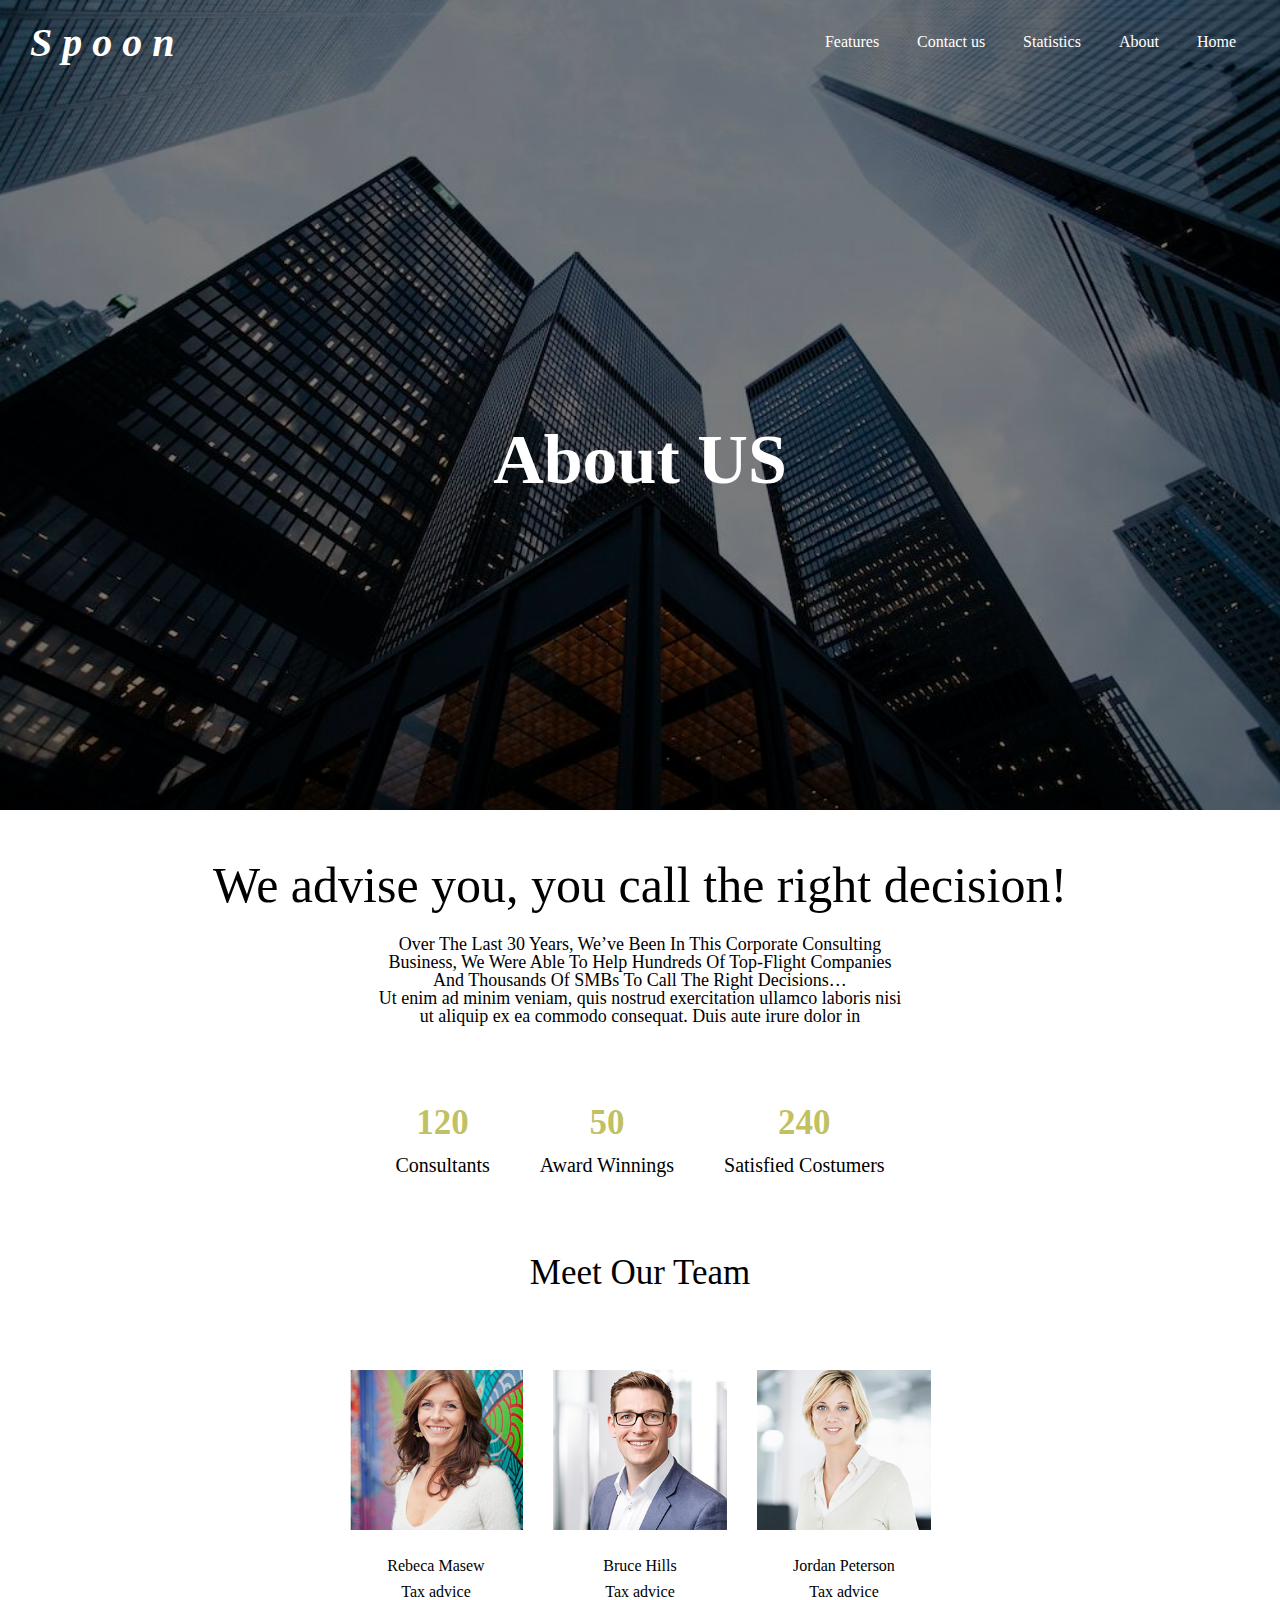
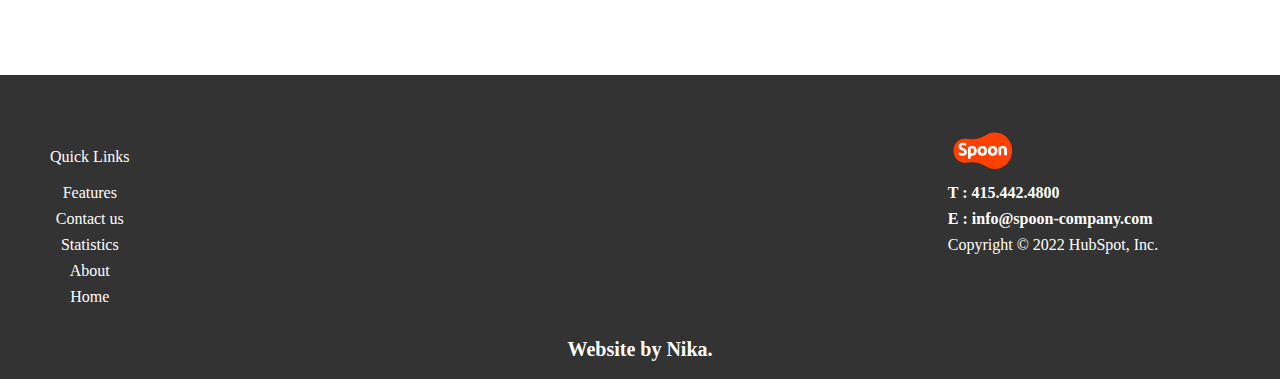
==== about.html @ 159db4d4 "Add files via upload" ====
<!DOCTYPE html>
<html lang="en">
<head>
    <meta charset="UTF-8">
    <meta http-equiv="X-UA-Compatible" content="IE=edge">
    <meta name="viewport" content="width=device-width, initial-scale=1.0">
    <link rel="stylesheet" href="./css/reset.css">
    <link rel="stylesheet" href="https://cdnjs.cloudflare.com/ajax/libs/font-awesome/6.2.1/css/all.min.css" integrity="sha512-MV7K8+y+gLIBoVD59lQIYicR65iaqukzvf/nwasF0nqhPay5w/9lJmVM2hMDcnK1OnMGCdVK+iQrJ7lzPJQd1w==" crossorigin="anonymous" referrerpolicy="no-referrer" />
    <link rel="stylesheet" href="./css/style.css">
    <link rel="stylesheet" href="./css/responsive.css">
    <title>Document</title>
</head>
<body>
    <section class="section1 " >
        <div class="overlay"></div>
        <nav class="navigation">
            <div class="logo">
                <H1>Spoon</H1>
            </div>
            <div>
                <ul id="nav" class="nav-links">
                    <li class="bb" >  <a href="index.html#feature">Features</a></li>
                    <li  class="bb" > <a href="./contactus.html">Contact us</a></li>
                    <li  class="bb" ><a href="index.html#stats">Statistics</a></li>
                    <li  class="bb" ><a href="./about.html">About</a></li>
                    <li  class="bb" ><a href="./index.html">Home</a></li>
                   
                </ul>
            </div>
            <i id="menu" class=" hamburger  fa-solid fa-bars"></i>
        </nav>
        <div class="main-text">
                <h1>About US</h1>
                
         </div>
    </section>
    <section class="about-mainText" >
        <div class="about-text-top">
            <h1>We advise you, you call the right decision!</h1>
            <p>
                Over The Last 30 Years, We’ve Been In This Corporate Consulting Business, We Were Able To Help Hundreds Of Top-Flight Companies And Thousands Of SMBs To Call The Right Decisions…
                 <br>
Ut enim ad minim veniam, quis nostrud exercitation ullamco laboris nisi ut aliquip ex ea commodo consequat. Duis aute irure dolor in
            </p>
        </div>
        <div class="about-text-bottom">
            <div>
                <h1>120</h1>
                <h3>Consultants</h3>
            </div>
            <div>
                <h1>50</h1>
                <h3>Award Winnings</h3>
            </div>
            <div>
                <h1>240</h1>
                <h3>Satisfied Costumers</h3>
            </div>
        </div>
        <div class="">
            <h1 style="font-size:35px ;">Meet Our Team</h1>
        </div>
        <div class="testimonials">
       
         
            <div class="testimonial">
                <div class="img-t">
                    <img src="./images/6.jpg" alt="">
                </div>
                <div class="testimonial-text">
                    <h3>Rebeca Masew</h3>
                    <span>Tax advice</span>
                </div>
                <div class="social">
                    <i class="fa-brands fa-instagram"></i>
                    <i class="fa-brands fa-twitter"></i>
                    <i class="fa-brands fa-facebook"></i>
                    <i class="fa-brands fa-discord"></i>
                    <i class="fa-brands fa-github"></i>
                </div>
            </div>
            <div class="testimonial">
                <div class="img-t">
                    <img src="./images/7.jpg" alt="">
                </div>
                <div class="testimonial-text">
                    <h3>Bruce Hills</h3>
                    <span>Tax advice</span>
                </div>
                <div class="social">
                    <i class="fa-brands fa-instagram"></i>
                    <i class="fa-brands fa-twitter"></i>
                    <i class="fa-brands fa-facebook"></i>
                    <i class="fa-brands fa-discord"></i>
                    <i class="fa-brands fa-github"></i>
                </div>
            </div>
            <div class="testimonial">
                <div class="img-t">
                    <img src="./images/8.jpg" alt="">
                </div>
                <div class="testimonial-text">
                    <h3>Jordan Peterson</h3>
                    <span>Tax advice</span>
                </div>
                <div class="social">
                    <i class="fa-brands fa-instagram"></i>
                    <i class="fa-brands fa-twitter"></i>
                    <i class="fa-brands fa-facebook"></i>
                    <i class="fa-brands fa-discord"></i>
                    <i class="fa-brands fa-github"></i>
                </div>
            </div>
        </div>
    </section>
    <footer>
        <div class="footer-quick-links">
            <h3>Quick Links</h3>
         
                <ul  class="footer-links">
                    <li >  <a href="index.html#feature">Features</a></li>
                    <li  > <a href="./contactus.html">Contact us</a></li>
                    <li  ><a href="index.html#stats">Statistics</a></li>
                    <li  ><a href="./about.html">About</a></li>
                    <li  ><a href="./index.html">Home</a></li>
                   
                </ul>
           
        </div>
         <div class="footer-conteiner">
                    <div class="line-left"></div>
                       
                        <div class="social-links-footer">
                            <i class="fa-brands fa-facebook-f cursor  fb-ho"></i>
                            <i class="fa-brands fa-instagram cursor inst-ho"></i>
                            <i class="fa-brands fa-youtube cursor you-ho"></i>
                            <i class="fa-brands fa-twitter cursor twi-ho"></i>
                            <i class="fa-solid fa-at cursor mail-ho"></i>
                        </div>
                    <div class="line-right"></div>
                    
                    <div class="footer-bottom">
                        
                        <img src="images/Spoon_Logo.png" class="spoon-logo" alt="img">
                        <a href="tel:+415.442.4800"><span class="tel">T : 415.442.4800</span></a>
                        <a href="mailto:info@spoon-company.com"> <span class="tel">E : info@spoon-company.com</span></a>
                        <p>Copyright © 2022 HubSpot, Inc.</p>
                        <div class="line-bott"></div>
                        
                    
                    
                    </div>
        
        </div>
           
        <p class="foot-p-bott">Website by Nika.</p>
        </footer>
        
        <script src="index.js"></script>
    
</body>





</html>
---- css/style.css ----
/*
* Prefixed by https://autoprefixer.github.io
* PostCSS: v8.4.14,
* Autoprefixer: v10.4.7
* Browsers: last 4 version
*/

body {
    scroll-behavior: smooth;
}

.hamburger {
    display: none;
}
img{
    width: 100%;
    height: 100%;}


.section1 {
    width: 100%;
    height: 90vh;
    display: -webkit-box;
    display: -ms-flexbox;
    display: flex;
    -webkit-box-orient: vertical;
    -webkit-box-direction: normal;
        -ms-flex-direction: column;
            flex-direction: column;
    -webkit-box-align: center;
        -ms-flex-align: center;
            align-items: center;
    padding: 20px 30px;
    gap: 40vh;
    background: url('../images/photo-1486406146926-c627a92ad1ab.jpeg');
    background-position: fixed;
    background-size: cover;
    background-repeat: no-repeat;
    position: relative;



}

.section1-about {
    width: 100%;
    height: 100vh;
    display: -webkit-box;
    display: -ms-flexbox;
    display: flex;
    -webkit-box-orient: vertical;
    -webkit-box-direction: normal;
        -ms-flex-direction: column;
            flex-direction: column;
    -webkit-box-align: center;
        -ms-flex-align: center;
            align-items: center;
    padding: 20px 30px;
    gap: 40vh;
    background: url('..//images/aboutBg.jpg');
    background-position: fixed;
    background-size: cover;
    background-repeat: no-repeat;
    position: relative;



}

.overlay {
    position: absolute;
    top: 0;
    left: 0;
    width: 100%;
    height: 100%;
    background-color: rgba(0, 0, 0, 0.507);
    z-index: 0;
}

.navigation {
    display: -webkit-box;
    display: -ms-flexbox;
    display: flex;
    -webkit-box-pack: justify;
        -ms-flex-pack: justify;
            justify-content: space-between;
    width: 100%;
    -webkit-box-align: center;
        -ms-flex-align: center;
            align-items: center;
    color: white;
    z-index: 3;
}

.nav-links {
    display: -webkit-box;
    display: -ms-flexbox;
    display: flex;
    -webkit-box-pack: center;
        -ms-flex-pack: center;
            justify-content: center;
    gap: 10px;
    -webkit-box-align: center;
        -ms-flex-align: center;
            align-items: center;
}

.bb {
    padding: 14px 14px;
    -webkit-transition: 250ms ease-in-out;
    -o-transition: 250ms ease-in-out;
    transition: 250ms ease-in-out;
    position: relative;
    border-bottom: 1px solid transparent;


}

.bb:hover {
    border-bottom: 1px solid white;
}


.bbx {
    padding: 10px 20px;
    border-radius: 5px;

    border: 1px solid white;
}

.cursor {
    cursor: pointer;
}

.bbx:hover {
    background-color: rgba(0, 0, 0, 0.507);
}

.bbx-GET:hover {
    background-color: rgb(10, 2, 2);
}

.nav-links li a {
    color: white;
}

.main-text {
    width: 100%;
    display: -webkit-box;
    display: -ms-flexbox;
    display: flex;
    -webkit-box-orient: vertical;
    -webkit-box-direction: normal;
        -ms-flex-direction: column;
            flex-direction: column;
    -webkit-box-align: center;
        -ms-flex-align: center;
            align-items: center;
    gap: 15px;
    color: white;
    z-index: 2;
}

.main-text h1 {
    font-size: 70px;
    font-weight: 800;

}

.logo h1 {
    font-size: 40px;
    font-weight: 700;
    letter-spacing: 10px;
    font-style: italic;
}

.main-text div {
    margin-top: 30px;
    border: 1px solid white;
    padding: 15px 30px;
}

.coffe-size {
    font-size: 50px;
}


/* section2 */


.section2 {
    width: 100%;

    display: -webkit-box;

    display: -ms-flexbox;

    display: flex;
    -webkit-box-orient: vertical;
    -webkit-box-direction: normal;
        -ms-flex-direction: column;
            flex-direction: column;
    -webkit-box-align: center;
        -ms-flex-align: center;
            align-items: center;
    padding: 50px 0;

}

.section2-top {
    display: -webkit-box;
    display: -ms-flexbox;
    display: flex;
    width: 100%;
    -webkit-box-pack: justify;
        -ms-flex-pack: justify;
            justify-content: space-between;
    padding: 50px 150px;

}


.section2-top-text {
    width: 400px;
    line-height: 25px;
    font-size: 22px;
    font-style: italic;
}


.indistry {
    font-size: 38px;
    font-weight: bold;
    color: rgb(50, 46, 94);
}

.span-barier {
    position: absolute;
    bottom: 0;
    left: 0;
    width: 30%;
    background-color: rgb(187, 230, 89);
    height: 5px;

}

.section2-div-industry {

    height: 75px;
    position: relative;
}


.section2-bottom {
    display: -webkit-box;
    display: -ms-flexbox;
    display: flex;
    -ms-flex-wrap: wrap;
        flex-wrap: wrap;
    -webkit-box-pack: center;
        -ms-flex-pack: center;
            justify-content: center;
    max-width: 1200px;
    width: 100%;
    gap: 50px;
    height: 100%;

}

.section2-bottom div {
    width: 30%;
    border: 1px solid rgb(255, 255, 255);
    text-align: center;
    padding: 10px 5px;
    border-radius: 5px;
    cursor: pointer;
    -webkit-transition: 550ms ease-in-out;
    -o-transition: 550ms ease-in-out;
    transition: 550ms ease-in-out;
    -webkit-box-shadow: 11px 11px 12.5px 5.5px rgba(0, 0, 0, 0.493);
            box-shadow: 11px 11px 12.5px 5.5px rgba(0, 0, 0, 0.493);
}

.section2-bottom div:hover {
    -webkit-box-shadow: 22px 22px 25px 11px rgba(0, 0, 0, 0.493);
            box-shadow: 22px 22px 25px 11px rgba(0, 0, 0, 0.493);
    scale: 120%;
    background-color: #333;
    color: white
}

.section2-bottom h1 {
    margin-bottom: 10px;
    font-weight: 500;
    font-size: 20px;
}


.section2-bottom p {
    line-height: 20px;
    /* width: 70%; */
    margin: 0 auto;

    padding: 15px;
}


/* section3 */

.section3-pictures {
    width: 75px;
    height: 100px;
}

.section3-pictures img {
    max-width: 100%;
    border-radius: 50%;
}

.section3-alldiv {
    display: -webkit-box;
    display: -ms-flexbox;
    display: flex;
    gap: 30px;
    -ms-flex-wrap: wrap;
        flex-wrap: wrap;
    -webkit-box-pack: center;
        -ms-flex-pack: center;
            justify-content: center;
}

.section3-header {
    padding: 15px;
    display: -webkit-box;
    display: -ms-flexbox;
    display: flex;
    -webkit-box-orient: vertical;
    -webkit-box-direction: normal;
        -ms-flex-direction: column;
            flex-direction: column;
    -webkit-box-align: center;
        -ms-flex-align: center;
            align-items: center;
    gap: 20px;
}

.section3-header p {
    max-width: 550px;
    width: 100%;
    line-height: 25px;
    font-size: 20px;
}

.section3-header h1 {
    font-size: 25px;
    font-weight: bold;
}

.section3 {
    display: -webkit-box;
    display: -ms-flexbox;
    display: flex;
    -webkit-box-orient: vertical;
    -webkit-box-direction: normal;
        -ms-flex-direction: column;
            flex-direction: column;
    -webkit-box-pack: center;
        -ms-flex-pack: center;
            justify-content: center;
    -webkit-box-align: center;
        -ms-flex-align: center;
            align-items: center;
    gap: 20px;

    padding: 20px;
    width: 100%;

}


/*/////////////// about //////////////////////////// */

.about-mainText {
    display: -webkit-box;
    display: -ms-flexbox;
    display: flex;
    -webkit-box-align: center;
        -ms-flex-align: center;
            align-items: center;
    -webkit-box-orient: vertical;
    -webkit-box-direction: normal;
        -ms-flex-direction: column;
            flex-direction: column;
    gap: 80px;
    padding: 50px 0;

}

.about-text-bottom {
    display: -webkit-box;
    display: -ms-flexbox;
    display: flex;
    gap: 50px;
}

.about-text-bottom h1 {
    font-size: 35px;
    font-weight: bold;
    color: rgba(170, 170, 38, 0.747);
    text-align: center;
    margin-bottom: 15px;
}

.about-text-bottom h3 {
    font-size: 20px;
}

.about-text-top {
    width: 70%;
    text-align: center;
    display: -webkit-box;
    display: -ms-flexbox;
    display: flex;
    -webkit-box-orient: vertical;
    -webkit-box-direction: normal;
        -ms-flex-direction: column;
            flex-direction: column;
    -webkit-box-align: center;
        -ms-flex-align: center;
            align-items: center;
    gap: 25px;

}

.about-text-top h1 {
    font-size: 50px;

}

.about-text-top p {
    font-size: 18px;
    width: 60%;

}

.testimonials {
    display: -webkit-box;
    display: -ms-flexbox;
    display: flex;
    -webkit-box-pack: center;
        -ms-flex-pack: center;
            justify-content: center;
    -webkit-box-align: center;
        -ms-flex-align: center;
            align-items: center;
    -ms-flex-wrap: wrap;
        flex-wrap: wrap;
    gap: 30px;

}

.social {
    display: -webkit-box;
    display: -ms-flexbox;
    display: flex;
    -webkit-box-pack: justify;
        -ms-flex-pack: justify;
            justify-content: space-between;
    width: 50%;
}

.testimonial-text {
    display: -webkit-box;
    display: -ms-flexbox;
    display: flex;
    -webkit-box-orient: vertical;
    -webkit-box-direction: normal;
        -ms-flex-direction: column;
            flex-direction: column;
    -webkit-box-align: center;
        -ms-flex-align: center;
            align-items: center;
    gap: 10px;
}

.testimonial {
    display: -webkit-box;
    display: -ms-flexbox;
    display: flex;
    -webkit-box-orient: vertical;
    -webkit-box-direction: normal;
        -ms-flex-direction: column;
            flex-direction: column;
    -webkit-box-align: center;
        -ms-flex-align: center;
            align-items: center;
    gap: 25px;
    width: 20%;
}

/* join form */

.form {
    margin-top: 100px;
    width: 100%;
    height: 550px;
    margin-top: 0px;
    margin-bottom: 50px;
    background: url('../images/joinus.jpg');

}

* {
    padding: 0;
    margin: 0;
    -webkit-box-sizing: border-box;
            box-sizing: border-box;
    font-family: 'Quicksand', sans-serif;
}

body {
    height: 100vh;
    width: 100%;
}

.form-container {
    position: relative;
    width: 100%;
    height: 100%;
    display: -webkit-box;
    display: -ms-flexbox;
    display: flex;
    -webkit-box-pack: center;
        -ms-flex-pack: center;
            justify-content: center;
    -webkit-box-align: center;
        -ms-flex-align: center;
            align-items: center;
    padding: 20px 20px;
}

.form-container::after {
    content: '';
    position: absolute;
    width: 100%;
    height: 100%;
    left: 0;
    top: 0;
    -webkit-filter: blur(50px);
            filter: blur(50px);
    z-index: -1;
}

.statistics img {
    width: 300px;
}

.contact-box {
    max-width: 850px;
    width: 100%;
    display: -ms-grid;
    display: grid;
    grid-template-columns: repeat(2, 1fr);
    -webkit-box-pack: center;
        -ms-flex-pack: center;
            justify-content: center;
    -webkit-box-align: center;
        -ms-flex-align: center;
            align-items: center;
    text-align: center;
    background-color: #fff;
    -webkit-box-shadow: 0px 0px 19px 5px rgba(0, 0, 0, 0.19);
            box-shadow: 0px 0px 19px 5px rgba(0, 0, 0, 0.19);
}


.left {
    background: url('../images/joinus.jpg') no-repeat center;
    background-size: cover;
    height: 100%;
}


.right {
    padding: 25px 40px;
}

h2 {
    position: relative;
    padding: 0 0 10px;
    margin-bottom: 10px;
}

h2:after {
    content: '';
    position: absolute;
    left: 50%;
    bottom: 0;
    -webkit-transform: translateX(-50%);
        -ms-transform: translateX(-50%);
            transform: translateX(-50%);
    height: 4px;
    width: 50px;
    border-radius: 2px;
    background-color: #2ecc71;
}

.field {
    width: 100%;
    border: 2px solid rgba(0, 0, 0, 0);
    outline: none;
    background-color: rgba(230, 230, 230, 0.6);
    padding: 0.5rem 1rem;
    font-size: 1.1rem;
    margin-bottom: 22px;
    -webkit-transition: .3s;
    -o-transition: .3s;
    transition: .3s;
}

.field:hover {
    background-color: rgba(0, 0, 0, 0.1);
}

textarea {
    min-height: 150px;
    resize: none;
}

.btn {
    width: 100%;
    padding: 0.5rem 1rem;
    background-color: #2ecc71;
    color: #fff;
    font-size: 1.1rem;
    border: none;
    outline: none;
    cursor: pointer;
    -webkit-transition: .3s;
    -o-transition: .3s;
    transition: .3s;
}

.btn:hover {
    background-color: #27ae60;
}

.field:focus {
    border: 2px solid rgba(30, 85, 250, 0.47);
    background-color: #fff;
}

@media screen and (max-width: 880px) {
    .contact-box {
        -ms-grid-columns: 1fr;
        grid-template-columns: 1fr;
    }

    .left {
        height: 200px;
    }
}












/* footer */
footer {
    padding: 50px;
    display: -webkit-box;
    display: -ms-flexbox;
    display: flex;
    -webkit-box-pack: justify;
        -ms-flex-pack: justify;
            justify-content: space-between;
    -webkit-box-align: center;
        -ms-flex-align: center;
            align-items: center;
    position: relative;
    color: white;
    background-color: #333;

}

.footer-wrapper {
    display: -webkit-box;
    display: -ms-flexbox;
    display: flex;
    -webkit-box-orient: vertical;
    -webkit-box-direction: normal;
        -ms-flex-direction: column;
            flex-direction: column;
    -webkit-box-align: center;
        -ms-flex-align: center;
            align-items: center;
}

.footer-conteiner {

    width: 30%;
    display: -webkit-box;
    display: -ms-flexbox;
    display: flex;
    -ms-flex-pack: distribute;
        justify-content: space-around;
    -webkit-box-orient: vertical;
    -webkit-box-direction: reverse;
        -ms-flex-direction: column-reverse;
            flex-direction: column-reverse;
    -webkit-box-align: center;
        -ms-flex-align: center;
            align-items: center;
    gap: 20px;

}

.footer-links {

    display: -webkit-box;

    display: -ms-flexbox;

    display: flex;
    -webkit-box-orient: vertical;
    -webkit-box-direction: normal;
        -ms-flex-direction: column;
            flex-direction: column;
    -webkit-box-align: center;
        -ms-flex-align: center;
            align-items: center;
    gap: 10px;

}

.footer-quick-links {

    display: -webkit-box;

    display: -ms-flexbox;

    display: flex;
    -webkit-box-orient: vertical;
    -webkit-box-direction: normal;
        -ms-flex-direction: column;
            flex-direction: column;
    -webkit-box-align: center;
        -ms-flex-align: center;
            align-items: center;
    gap: 20px;
}

.footer-bottom {
    display: -webkit-box;
    display: -ms-flexbox;
    display: flex;
    -webkit-box-align: start;
        -ms-flex-align: start;
            align-items: flex-start;
    -webkit-box-orient: vertical;
    -webkit-box-direction: normal;
        -ms-flex-direction: column;
            flex-direction: column;
    gap: 10px;

}

.social-links-footer {
    display: -webkit-box;
    display: -ms-flexbox;
    display: flex;
    gap: 25px;
    -webkit-box-pack: center;
        -ms-flex-pack: center;
            justify-content: center;
}


.footer-icons {
    width: 10%;

}


.line-left {
    width: 30%;
    height: 2px;

}

.line-right {
    width: 30%;
    height: 2px;

}


.spoon-logo {
    width: 70px;
    height: 50px;
}

.tel {
    font-weight: bold;
}


.line-bott {
    width: 17%;
    height: 2px;

}
.social{
    display: -webkit-box;
    display: -ms-flexbox;
    display: flex;gap: 10px;
    -webkit-box-align: center;
        -ms-flex-align: center;
            align-items: center;
    -webkit-box-pack: center;
        -ms-flex-pack: center;
            justify-content: center;
}


.fb-ho:hover {
    color: blue;
}

.inst-ho:hover {
    color: #ce3f3f;
}

.you-ho:hover {
    color: red;
}

.twi-ho:hover {
    color: rgb(87, 217, 240);
}

.mail-ho:hover {
    color: rgb(101, 101, 231);
}

.foot-p-bott {
    font-size: 20px;
    font-weight: bold;

    position: absolute;
    bottom: 20px;
    left: 50%;
    -webkit-transform: translateX(-50%);
        -ms-transform: translateX(-50%);
            transform: translateX(-50%);
}

footer a {
    color: white;
}
---- css/responsive.css ----
/*
* Prefixed by https://autoprefixer.github.io
* PostCSS: v8.4.14,
* Autoprefixer: v10.4.7
* Browsers: last 4 version
*/

@media (max-width:968px) {

    .section2-top{
        -webkit-box-orient: vertical;
        -webkit-box-direction: normal;
            -ms-flex-direction: column;
                flex-direction: column;
        -webkit-box-align: center;
            -ms-flex-align: center;
                align-items: center;
        gap: 15px;
    }
    
    
    }
    @media (max-width:700px) {
    
    .testimonials{
        -webkit-box-orient: vertical;
        -webkit-box-direction: normal;
            -ms-flex-direction: column;
                flex-direction: column;
        -webkit-box-align: center;
            -ms-flex-align: center;
                align-items: center;
    }
    .img-t{
        width: 320px;
    }
    .testimonial-text{
        width: 300px;
    }
    .section2-bottom{
        -webkit-box-orient: vertical;
        -webkit-box-direction: normal;
            -ms-flex-direction: column;
                flex-direction: column;
        -webkit-box-align: center;
            -ms-flex-align: center;
                align-items: center;
    }
    .section2-bottom div {
       width: 70%;
     
       height: 250px;
       display: -webkit-box;
       display: -ms-flexbox;
       display: flex;
       -webkit-box-orient: vertical;
       -webkit-box-direction: normal;
           -ms-flex-direction: column;
               flex-direction: column;
       -webkit-box-align: center;
           -ms-flex-align: center;
               align-items: center;
       -webkit-box-pack: center;
           -ms-flex-pack: center;
               justify-content: center;
    }
    
    }
    @media (max-width:494px) {
        .about-text-bottom div h3{
            display: -webkit-box;
            display: -ms-flexbox;
            display: flex;
            -webkit-box-orient: vertical;
            -webkit-box-direction: normal;
                -ms-flex-direction: column;
                    flex-direction: column;
            -webkit-box-align: center;
                -ms-flex-align: center;
                    align-items: center;
        }
    
        .about-text-bottom div h3{
            text-align: center;
        }
    }
    @media (max-width:768px) {
    .section1{
        overflow-x: hidden;
    }
    .about-text-top{
    display: -webkit-box;
    display: -ms-flexbox;
    display: flex;
    -webkit-box-orient: vertical;
    -webkit-box-direction: normal;
        -ms-flex-direction: column;
            flex-direction: column;
    -webkit-box-align: center;
        -ms-flex-align: center;
            align-items: center;
    }
    .about-text-top p{
        width: 100%;
    
    }
    .about-text-top h1{
        font-size: 35px;
    }
    .about-text-top p{
    text-align: left;}
        .hamburger{
            display: block;
            z-index: 2;
            cursor: pointer;
        }
        .nav-links{
            -webkit-box-orient: vertical;
            -webkit-box-direction: normal;
                -ms-flex-direction: column;
                    flex-direction: column;
            -webkit-box-align: start;
                -ms-flex-align: start;
                    align-items: flex-start;
       
            position: absolute;
            top: 0;
            right: -100%;
            
            -webkit-transition: 350ms;
            
            -o-transition: 350ms;
            
            transition: 350ms;
            padding: 50px 25px;
    
        }
        .nav-links li{
            width: 100%;
            cursor: pointer;
        }
        .activeNav{
            right: 0%;
            width: 80vw;
            height: 50vh;
            border-bottom-left-radius: 20px;
          
            background-color: rgba(0, 183, 255, 0.938);
        }
        
        }
        @media (max-width:480px) {
    footer{
        -webkit-box-orient: vertical;
        -webkit-box-direction: normal;
            -ms-flex-direction: column;
                flex-direction: column;
        -webkit-box-align: center;
            -ms-flex-align: center;
                align-items: center;
        gap: 50px;
    }
        }
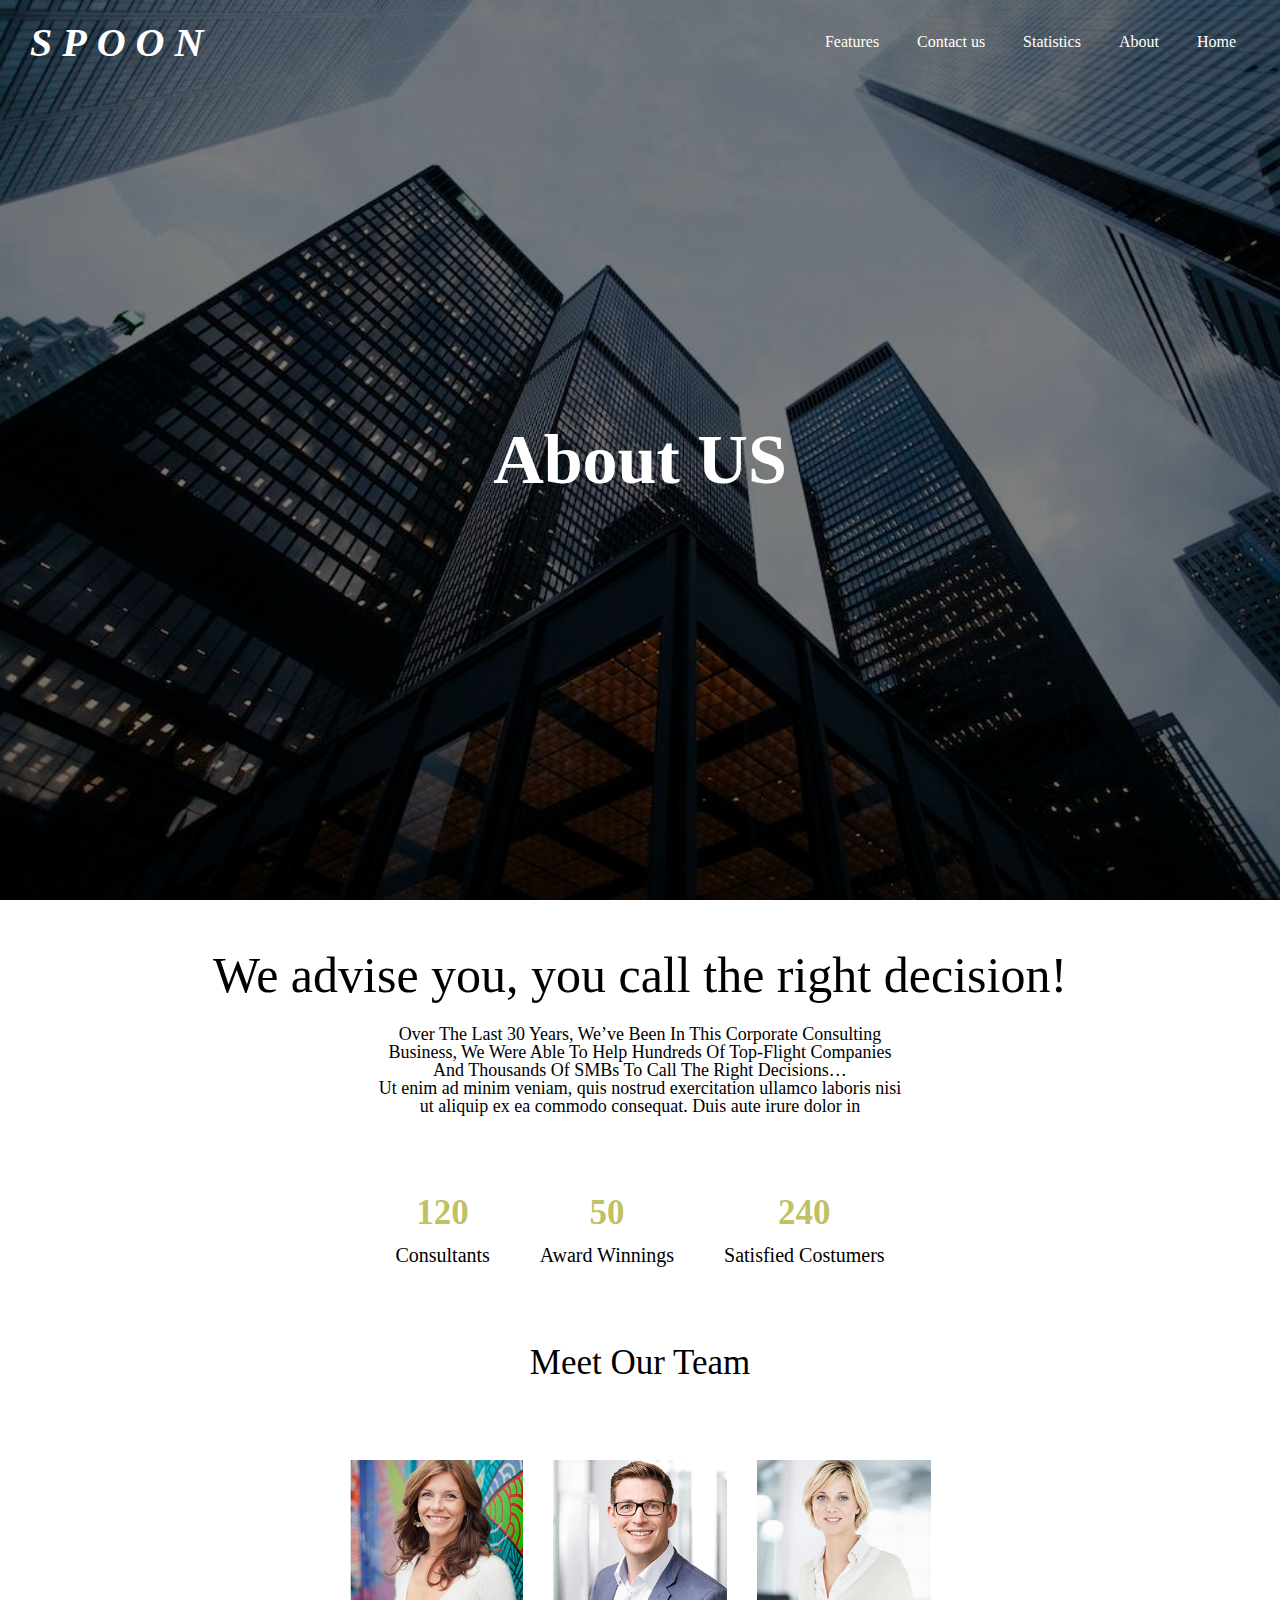
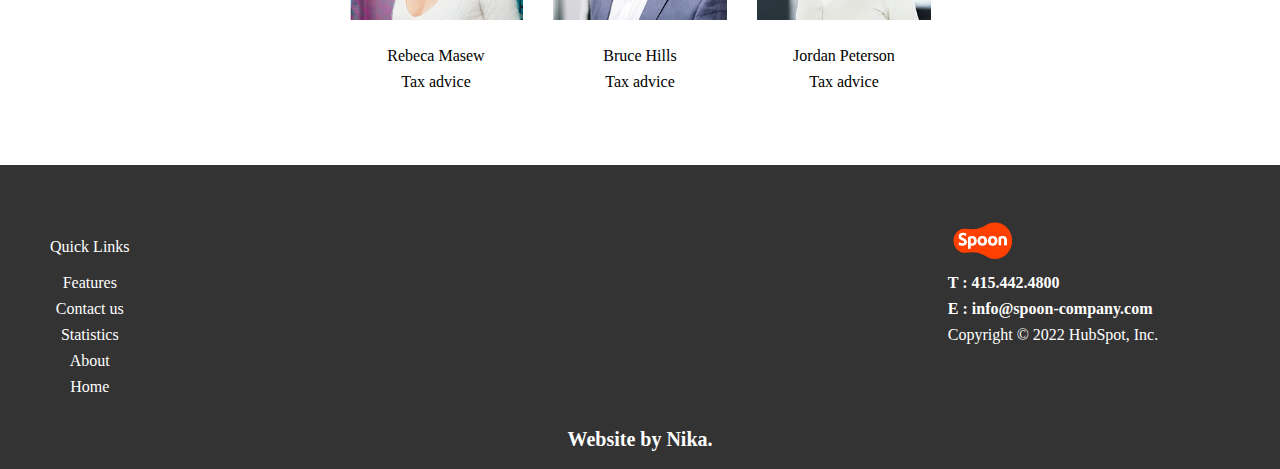
==== commit ee31559d: "finish" ====
--- a/about.html
+++ b/about.html
@@ -1,167 +1,158 @@
 <!DOCTYPE html>
 <html lang="en">
-<head>
-    <meta charset="UTF-8">
-    <meta http-equiv="X-UA-Compatible" content="IE=edge">
-    <meta name="viewport" content="width=device-width, initial-scale=1.0">
-    <link rel="stylesheet" href="./css/reset.css">
-    <link rel="stylesheet" href="https://cdnjs.cloudflare.com/ajax/libs/font-awesome/6.2.1/css/all.min.css" integrity="sha512-MV7K8+y+gLIBoVD59lQIYicR65iaqukzvf/nwasF0nqhPay5w/9lJmVM2hMDcnK1OnMGCdVK+iQrJ7lzPJQd1w==" crossorigin="anonymous" referrerpolicy="no-referrer" />
-    <link rel="stylesheet" href="./css/style.css">
-    <link rel="stylesheet" href="./css/responsive.css">
+  <head>
+    <meta charset="UTF-8" />
+    <meta http-equiv="X-UA-Compatible" content="IE=edge" />
+    <meta name="viewport" content="width=device-width, initial-scale=1.0" />
+    <link rel="stylesheet" href="./css/reset.css" />
+    <link
+      rel="stylesheet"
+      href="https://cdnjs.cloudflare.com/ajax/libs/font-awesome/6.2.1/css/all.min.css"
+      integrity="sha512-MV7K8+y+gLIBoVD59lQIYicR65iaqukzvf/nwasF0nqhPay5w/9lJmVM2hMDcnK1OnMGCdVK+iQrJ7lzPJQd1w=="
+      crossorigin="anonymous"
+      referrerpolicy="no-referrer"
+    />
+    <link rel="stylesheet" href="./css/style.css" />
+    <link rel="stylesheet" href="./css/responsive.css" />
     <title>Document</title>
-</head>
-<body>
-    <section class="section1 " >
-        <div class="overlay"></div>
-        <nav class="navigation">
-            <div class="logo">
-                <H1>Spoon</H1>
-            </div>
-            <div>
-                <ul id="nav" class="nav-links">
-                    <li class="bb" >  <a href="index.html#feature">Features</a></li>
-                    <li  class="bb" > <a href="./contactus.html">Contact us</a></li>
-                    <li  class="bb" ><a href="index.html#stats">Statistics</a></li>
-                    <li  class="bb" ><a href="./about.html">About</a></li>
-                    <li  class="bb" ><a href="./index.html">Home</a></li>
-                   
-                </ul>
-            </div>
-            <i id="menu" class=" hamburger  fa-solid fa-bars"></i>
-        </nav>
-        <div class="main-text">
-                <h1>About US</h1>
-                
-         </div>
-    </section>
-    <section class="about-mainText" >
-        <div class="about-text-top">
-            <h1>We advise you, you call the right decision!</h1>
-            <p>
-                Over The Last 30 Years, We’ve Been In This Corporate Consulting Business, We Were Able To Help Hundreds Of Top-Flight Companies And Thousands Of SMBs To Call The Right Decisions…
-                 <br>
-Ut enim ad minim veniam, quis nostrud exercitation ullamco laboris nisi ut aliquip ex ea commodo consequat. Duis aute irure dolor in
-            </p>
+  </head>
+  <body>
+    <header class="header">
+      <div class="overlay"></div>
+      <nav class="navigation">
+        <div class="logo">
+          <a class="spooncolor" href="index.html"><h1>SPOON</h1></a>
         </div>
-        <div class="about-text-bottom">
-            <div>
-                <h1>120</h1>
-                <h3>Consultants</h3>
-            </div>
-            <div>
-                <h1>50</h1>
-                <h3>Award Winnings</h3>
-            </div>
-            <div>
-                <h1>240</h1>
-                <h3>Satisfied Costumers</h3>
-            </div>
+        <div>
+          <ul id="nav" class="nav-links">
+            <li class="bb"><a href="index.html#feature">Features</a></li>
+            <li class="bb"><a href="./contactus.html">Contact us</a></li>
+            <li class="bb"><a href="index.html#stats">Statistics</a></li>
+            <li class="bb"><a href="./about.html">About</a></li>
+            <li class="bb"><a href="./index.html">Home</a></li>
+          </ul>
         </div>
-        <div class="">
-            <h1 style="font-size:35px ;">Meet Our Team</h1>
+        <i id="menu" class="hamburger fa-solid fa-bars"></i>
+      </nav>
+      <div class="main-text">
+        <h2>About US</h2>
+      </div>
+    </header>
+    <section class="about-mainText">
+      <div class="about-text-top">
+        <h1>We advise you, you call the right decision!</h1>
+        <p>
+          Over The Last 30 Years, We’ve Been In This Corporate Consulting
+          Business, We Were Able To Help Hundreds Of Top-Flight Companies And
+          Thousands Of SMBs To Call The Right Decisions…
+          <br />
+          Ut enim ad minim veniam, quis nostrud exercitation ullamco laboris
+          nisi ut aliquip ex ea commodo consequat. Duis aute irure dolor in
+        </p>
+      </div>
+      <div class="about-text-bottom">
+        <div>
+          <h1>120</h1>
+          <h3>Consultants</h3>
         </div>
-        <div class="testimonials">
-       
-         
-            <div class="testimonial">
-                <div class="img-t">
-                    <img src="./images/6.jpg" alt="">
-                </div>
-                <div class="testimonial-text">
-                    <h3>Rebeca Masew</h3>
-                    <span>Tax advice</span>
-                </div>
-                <div class="social">
-                    <i class="fa-brands fa-instagram"></i>
-                    <i class="fa-brands fa-twitter"></i>
-                    <i class="fa-brands fa-facebook"></i>
-                    <i class="fa-brands fa-discord"></i>
-                    <i class="fa-brands fa-github"></i>
-                </div>
-            </div>
-            <div class="testimonial">
-                <div class="img-t">
-                    <img src="./images/7.jpg" alt="">
-                </div>
-                <div class="testimonial-text">
-                    <h3>Bruce Hills</h3>
-                    <span>Tax advice</span>
-                </div>
-                <div class="social">
-                    <i class="fa-brands fa-instagram"></i>
-                    <i class="fa-brands fa-twitter"></i>
-                    <i class="fa-brands fa-facebook"></i>
-                    <i class="fa-brands fa-discord"></i>
-                    <i class="fa-brands fa-github"></i>
-                </div>
-            </div>
-            <div class="testimonial">
-                <div class="img-t">
-                    <img src="./images/8.jpg" alt="">
-                </div>
-                <div class="testimonial-text">
-                    <h3>Jordan Peterson</h3>
-                    <span>Tax advice</span>
-                </div>
-                <div class="social">
-                    <i class="fa-brands fa-instagram"></i>
-                    <i class="fa-brands fa-twitter"></i>
-                    <i class="fa-brands fa-facebook"></i>
-                    <i class="fa-brands fa-discord"></i>
-                    <i class="fa-brands fa-github"></i>
-                </div>
-            </div>
+        <div>
+          <h1>50</h1>
+          <h3>Award Winnings</h3>
         </div>
+        <div>
+          <h1>240</h1>
+          <h3>Satisfied Costumers</h3>
+        </div>
+      </div>
+      <div class="">
+        <h1 style="font-size: 35px">Meet Our Team</h1>
+      </div>
+      <div class="testimonials">
+        <div class="testimonial">
+          <div class="img-t">
+            <img src="./images/6.jpg" alt="" />
+          </div>
+          <div class="testimonial-text">
+            <h3>Rebeca Masew</h3>
+            <span>Tax advice</span>
+          </div>
+          <div class="social">
+            <i class="fa-brands fa-instagram"></i>
+            <i class="fa-brands fa-twitter"></i>
+            <i class="fa-brands fa-facebook"></i>
+            <i class="fa-brands fa-discord"></i>
+            <i class="fa-brands fa-github"></i>
+          </div>
+        </div>
+        <div class="testimonial">
+          <div class="img-t">
+            <img src="./images/7.jpg" alt="" />
+          </div>
+          <div class="testimonial-text">
+            <h3>Bruce Hills</h3>
+            <span>Tax advice</span>
+          </div>
+          <div class="social">
+            <i class="fa-brands fa-instagram"></i>
+            <i class="fa-brands fa-twitter"></i>
+            <i class="fa-brands fa-facebook"></i>
+            <i class="fa-brands fa-discord"></i>
+            <i class="fa-brands fa-github"></i>
+          </div>
+        </div>
+        <div class="testimonial">
+          <div class="img-t">
+            <img src="./images/8.jpg" alt="" />
+          </div>
+          <div class="testimonial-text">
+            <h3>Jordan Peterson</h3>
+            <span>Tax advice</span>
+          </div>
+          <div class="social">
+            <i class="fa-brands fa-instagram"></i>
+            <i class="fa-brands fa-twitter"></i>
+            <i class="fa-brands fa-facebook"></i>
+            <i class="fa-brands fa-discord"></i>
+            <i class="fa-brands fa-github"></i>
+          </div>
+        </div>
+      </div>
     </section>
     <footer>
-        <div class="footer-quick-links">
-            <h3>Quick Links</h3>
-         
-                <ul  class="footer-links">
-                    <li >  <a href="index.html#feature">Features</a></li>
-                    <li  > <a href="./contactus.html">Contact us</a></li>
-                    <li  ><a href="index.html#stats">Statistics</a></li>
-                    <li  ><a href="./about.html">About</a></li>
-                    <li  ><a href="./index.html">Home</a></li>
-                   
-                </ul>
-           
+      <div class="footer-quick-links">
+        <h3>Quick Links</h3>
+        <ul class="footer-links">
+          <li><a href="index.html#feature">Features</a></li>
+          <li><a href="./contactus.html">Contact us</a></li>
+          <li><a href="index.html#stats">Statistics</a></li>
+          <li><a href="./about.html">About</a></li>
+          <li><a href="./index.html">Home</a></li>
+        </ul>
+      </div>
+      <div class="footer-conteiner">
+        <div class="line-left"></div>
+        <div class="social-links-footer">
+          <i class="fa-brands fa-facebook-f cursor fb-ho"></i>
+          <i class="fa-brands fa-instagram cursor inst-ho"></i>
+          <i class="fa-brands fa-youtube cursor you-ho"></i>
+          <i class="fa-brands fa-twitter cursor twi-ho"></i>
+          <i class="fa-solid fa-at cursor mail-ho"></i>
         </div>
-         <div class="footer-conteiner">
-                    <div class="line-left"></div>
-                       
-                        <div class="social-links-footer">
-                            <i class="fa-brands fa-facebook-f cursor  fb-ho"></i>
-                            <i class="fa-brands fa-instagram cursor inst-ho"></i>
-                            <i class="fa-brands fa-youtube cursor you-ho"></i>
-                            <i class="fa-brands fa-twitter cursor twi-ho"></i>
-                            <i class="fa-solid fa-at cursor mail-ho"></i>
-                        </div>
-                    <div class="line-right"></div>
-                    
-                    <div class="footer-bottom">
-                        
-                        <img src="images/Spoon_Logo.png" class="spoon-logo" alt="img">
-                        <a href="tel:+415.442.4800"><span class="tel">T : 415.442.4800</span></a>
-                        <a href="mailto:info@spoon-company.com"> <span class="tel">E : info@spoon-company.com</span></a>
-                        <p>Copyright © 2022 HubSpot, Inc.</p>
-                        <div class="line-bott"></div>
-                        
-                    
-                    
-                    </div>
-        
+        <div class="line-right"></div>
+        <div class="footer-bottom">
+          <img src="images/Spoon_Logo.png" class="spoon-logo" alt="img" />
+          <a href="tel:+415.442.4800"
+            ><span class="tel">T : 415.442.4800</span></a
+          >
+          <a href="mailto:info@spoon-company.com">
+            <span class="tel">E : info@spoon-company.com</span></a
+          >
+          <p>Copyright © 2022 HubSpot, Inc.</p>
+          <div class="line-bott"></div>
         </div>
-           
-        <p class="foot-p-bott">Website by Nika.</p>
-        </footer>
-        
-        <script src="index.js"></script>
-    
-</body>
-
-
-
-
-
-</html>+      </div>
+      <p class="foot-p-bott">Website by Nika.</p>
+    </footer>
+    <script src="index.js"></script>
+  </body>
+</html>
--- a/css/style.css
+++ b/css/style.css
@@ -6,862 +6,809 @@
 */
 
 body {
-    scroll-behavior: smooth;
+  scroll-behavior: smooth;
 }
 
 .hamburger {
-    display: none;
-}
-img{
-    width: 100%;
-    height: 100%;}
-
-
-.section1 {
-    width: 100%;
-    height: 90vh;
-    display: -webkit-box;
-    display: -ms-flexbox;
-    display: flex;
-    -webkit-box-orient: vertical;
-    -webkit-box-direction: normal;
-        -ms-flex-direction: column;
-            flex-direction: column;
-    -webkit-box-align: center;
-        -ms-flex-align: center;
-            align-items: center;
-    padding: 20px 30px;
-    gap: 40vh;
-    background: url('../images/photo-1486406146926-c627a92ad1ab.jpeg');
-    background-position: fixed;
-    background-size: cover;
-    background-repeat: no-repeat;
-    position: relative;
-
-
-
+  display: none;
+}
+img {
+  width: 100%;
+  height: 100%;
+}
+
+.header {
+  width: 100%;
+  height: 100vh;
+  display: -webkit-box;
+  display: -ms-flexbox;
+  display: flex;
+  -webkit-box-orient: vertical;
+  -webkit-box-direction: normal;
+  -ms-flex-direction: column;
+  flex-direction: column;
+  -webkit-box-align: center;
+  -ms-flex-align: center;
+  align-items: center;
+  padding: 20px 30px;
+  gap: 40vh;
+  background: url("../images/photo-1486406146926-c627a92ad1ab.jpeg");
+  background-attachment: fixed;
+  background-size: cover;
+  background-repeat: no-repeat;
+  position: relative;
 }
 
 .section1-about {
-    width: 100%;
-    height: 100vh;
-    display: -webkit-box;
-    display: -ms-flexbox;
-    display: flex;
-    -webkit-box-orient: vertical;
-    -webkit-box-direction: normal;
-        -ms-flex-direction: column;
-            flex-direction: column;
-    -webkit-box-align: center;
-        -ms-flex-align: center;
-            align-items: center;
-    padding: 20px 30px;
-    gap: 40vh;
-    background: url('..//images/aboutBg.jpg');
-    background-position: fixed;
-    background-size: cover;
-    background-repeat: no-repeat;
-    position: relative;
-
-
-
+  width: 100%;
+  height: 100vh;
+  display: -webkit-box;
+  display: -ms-flexbox;
+  display: flex;
+  -webkit-box-orient: vertical;
+  -webkit-box-direction: normal;
+  -ms-flex-direction: column;
+  flex-direction: column;
+  -webkit-box-align: center;
+  -ms-flex-align: center;
+  align-items: center;
+  padding: 20px 30px;
+  gap: 40vh;
+  background: url("..//images/aboutBg.jpg");
+  background-attachment: fixed;
+  background-size: cover;
+  background-repeat: no-repeat;
+  position: relative;
 }
 
 .overlay {
-    position: absolute;
-    top: 0;
-    left: 0;
-    width: 100%;
-    height: 100%;
-    background-color: rgba(0, 0, 0, 0.507);
-    z-index: 0;
+  position: absolute;
+  top: 0;
+  left: 0;
+  width: 100%;
+  height: 100%;
+  background-color: rgba(0, 0, 0, 0.507);
+  z-index: 0;
 }
 
 .navigation {
-    display: -webkit-box;
-    display: -ms-flexbox;
-    display: flex;
-    -webkit-box-pack: justify;
-        -ms-flex-pack: justify;
-            justify-content: space-between;
-    width: 100%;
-    -webkit-box-align: center;
-        -ms-flex-align: center;
-            align-items: center;
-    color: white;
-    z-index: 3;
+  display: -webkit-box;
+  display: -ms-flexbox;
+  display: flex;
+  -webkit-box-pack: justify;
+  -ms-flex-pack: justify;
+  justify-content: space-between;
+  width: 100%;
+  -webkit-box-align: center;
+  -ms-flex-align: center;
+  align-items: center;
+  color: white;
+  z-index: 3;
 }
 
 .nav-links {
-    display: -webkit-box;
-    display: -ms-flexbox;
-    display: flex;
-    -webkit-box-pack: center;
-        -ms-flex-pack: center;
-            justify-content: center;
-    gap: 10px;
-    -webkit-box-align: center;
-        -ms-flex-align: center;
-            align-items: center;
+  display: -webkit-box;
+  display: -ms-flexbox;
+  display: flex;
+  -webkit-box-pack: center;
+  -ms-flex-pack: center;
+  justify-content: center;
+  gap: 10px;
+  -webkit-box-align: center;
+  -ms-flex-align: center;
+  align-items: center;
 }
 
 .bb {
-    padding: 14px 14px;
-    -webkit-transition: 250ms ease-in-out;
-    -o-transition: 250ms ease-in-out;
-    transition: 250ms ease-in-out;
-    position: relative;
-    border-bottom: 1px solid transparent;
-
-
+  padding: 14px 14px;
+  -webkit-transition: 250ms ease-in-out;
+  -o-transition: 250ms ease-in-out;
+  transition: 250ms ease-in-out;
+  position: relative;
+  border-bottom: 1px solid transparent;
 }
 
 .bb:hover {
-    border-bottom: 1px solid white;
-}
-
+  border-bottom: 1px solid white;
+}
 
 .bbx {
-    padding: 10px 20px;
-    border-radius: 5px;
-
-    border: 1px solid white;
+  padding: 10px 20px;
+  border-radius: 5px;
+
+  border: 1px solid white;
 }
 
 .cursor {
-    cursor: pointer;
+  cursor: pointer;
 }
 
 .bbx:hover {
-    background-color: rgba(0, 0, 0, 0.507);
+  background-color: rgba(0, 0, 0, 0.507);
 }
 
 .bbx-GET:hover {
-    background-color: rgb(10, 2, 2);
+  background-color: rgb(10, 2, 2);
 }
 
 .nav-links li a {
-    color: white;
+  color: white;
 }
 
 .main-text {
-    width: 100%;
-    display: -webkit-box;
-    display: -ms-flexbox;
-    display: flex;
-    -webkit-box-orient: vertical;
-    -webkit-box-direction: normal;
-        -ms-flex-direction: column;
-            flex-direction: column;
-    -webkit-box-align: center;
-        -ms-flex-align: center;
-            align-items: center;
-    gap: 15px;
-    color: white;
-    z-index: 2;
-}
-
-.main-text h1 {
-    font-size: 70px;
-    font-weight: 800;
-
-}
-
+  width: 100%;
+  display: -webkit-box;
+  display: -ms-flexbox;
+  display: flex;
+  -webkit-box-orient: vertical;
+  -webkit-box-direction: normal;
+  -ms-flex-direction: column;
+  flex-direction: column;
+  -webkit-box-align: center;
+  -ms-flex-align: center;
+  align-items: center;
+  gap: 15px;
+  color: white;
+  z-index: 2;
+}
+.main-text h2 {
+  font-size: 70px;
+  text-align: center;
+  font-weight: 800;
+}
+.main-text p {
+  text-align: center;
+}
+.section2-top-text {
+  text-align: center;
+}
 .logo h1 {
-    font-size: 40px;
-    font-weight: 700;
-    letter-spacing: 10px;
-    font-style: italic;
-}
-
+  font-size: 40px;
+  font-weight: 700;
+  letter-spacing: 10px;
+  font-style: italic;
+}
+.spooncolor {
+  color: #fff;
+}
 .main-text div {
-    margin-top: 30px;
-    border: 1px solid white;
-    padding: 15px 30px;
+  margin-top: 30px;
+  border: 1px solid white;
+  padding: 15px 30px;
 }
 
 .coffe-size {
-    font-size: 50px;
-}
-
+  font-size: 50px;
+}
 
 /* section2 */
 
-
 .section2 {
-    width: 100%;
-
-    display: -webkit-box;
-
-    display: -ms-flexbox;
-
-    display: flex;
-    -webkit-box-orient: vertical;
-    -webkit-box-direction: normal;
-        -ms-flex-direction: column;
-            flex-direction: column;
-    -webkit-box-align: center;
-        -ms-flex-align: center;
-            align-items: center;
-    padding: 50px 0;
-
+  width: 100%;
+  display: -webkit-box;
+  display: -ms-flexbox;
+  display: flex;
+  -webkit-box-orient: vertical;
+  -webkit-box-direction: normal;
+  -ms-flex-direction: column;
+  flex-direction: column;
+  -webkit-box-align: center;
+  -ms-flex-align: center;
+  align-items: center;
+  padding: 50px 0;
 }
 
 .section2-top {
-    display: -webkit-box;
-    display: -ms-flexbox;
-    display: flex;
-    width: 100%;
-    -webkit-box-pack: justify;
-        -ms-flex-pack: justify;
-            justify-content: space-between;
-    padding: 50px 150px;
-
-}
-
+  display: -webkit-box;
+  display: -ms-flexbox;
+  display: flex;
+  width: 100%;
+  -webkit-box-pack: justify;
+  -ms-flex-pack: justify;
+  justify-content: space-between;
+  padding: 50px 150px;
+}
 
 .section2-top-text {
-    width: 400px;
-    line-height: 25px;
-    font-size: 22px;
-    font-style: italic;
-}
-
+  width: 300px;
+  line-height: 25px;
+  font-size: 19px;
+  font-style: italic;
+}
 
 .indistry {
-    font-size: 38px;
-    font-weight: bold;
-    color: rgb(50, 46, 94);
+  font-size: 38px;
+  font-weight: bold;
+  color: rgb(50, 46, 94);
+  text-align: center;
 }
 
 .span-barier {
-    position: absolute;
-    bottom: 0;
-    left: 0;
-    width: 30%;
-    background-color: rgb(187, 230, 89);
-    height: 5px;
-
+  position: absolute;
+  bottom: 0;
+  left: 0;
+  width: 30%;
+  background-color: rgb(187, 230, 89);
+  height: 5px;
 }
 
 .section2-div-industry {
-
-    height: 75px;
-    position: relative;
-}
-
+  height: 75px;
+  position: relative;
+}
 
 .section2-bottom {
-    display: -webkit-box;
-    display: -ms-flexbox;
-    display: flex;
-    -ms-flex-wrap: wrap;
-        flex-wrap: wrap;
-    -webkit-box-pack: center;
-        -ms-flex-pack: center;
-            justify-content: center;
-    max-width: 1200px;
-    width: 100%;
-    gap: 50px;
-    height: 100%;
-
+  display: -webkit-box;
+  display: -ms-flexbox;
+  display: flex;
+  -ms-flex-wrap: wrap;
+  flex-wrap: wrap;
+  -webkit-box-pack: center;
+  -ms-flex-pack: center;
+  justify-content: center;
+  max-width: 1200px;
+  width: 100%;
+  gap: 50px;
+  height: 100%;
 }
 
 .section2-bottom div {
-    width: 30%;
-    border: 1px solid rgb(255, 255, 255);
-    text-align: center;
-    padding: 10px 5px;
-    border-radius: 5px;
-    cursor: pointer;
-    -webkit-transition: 550ms ease-in-out;
-    -o-transition: 550ms ease-in-out;
-    transition: 550ms ease-in-out;
-    -webkit-box-shadow: 11px 11px 12.5px 5.5px rgba(0, 0, 0, 0.493);
-            box-shadow: 11px 11px 12.5px 5.5px rgba(0, 0, 0, 0.493);
+  width: 30%;
+  border: 1px solid rgb(255, 255, 255);
+  text-align: center;
+  padding: 10px 5px;
+  border-radius: 5px;
+  cursor: pointer;
+  -webkit-transition: 550ms ease-in-out;
+  -o-transition: 550ms ease-in-out;
+  transition: 550ms ease-in-out;
+  -webkit-box-shadow: 11px 11px 12.5px 5.5px rgba(0, 0, 0, 0.493);
+  box-shadow: 11px 11px 12.5px 5.5px rgba(0, 0, 0, 0.493);
 }
 
 .section2-bottom div:hover {
-    -webkit-box-shadow: 22px 22px 25px 11px rgba(0, 0, 0, 0.493);
-            box-shadow: 22px 22px 25px 11px rgba(0, 0, 0, 0.493);
-    scale: 120%;
-    background-color: #333;
-    color: white
-}
-
-.section2-bottom h1 {
-    margin-bottom: 10px;
-    font-weight: 500;
-    font-size: 20px;
-}
-
+  -webkit-box-shadow: 22px 22px 25px 11px rgba(0, 0, 0, 0.493);
+  box-shadow: 22px 22px 25px 11px rgba(0, 0, 0, 0.493);
+  -webkit-transform: scale(1.2, 1.2);
+  -ms-transform: scale(1.2, 1.2);
+  transform: scale(1.2, 1.2);
+  background-color: #333;
+  color: white;
+}
+
+.section2-bottom h2 {
+  margin-bottom: 10px;
+  font-weight: 500;
+  font-size: 20px;
+}
 
 .section2-bottom p {
-    line-height: 20px;
-    /* width: 70%; */
-    margin: 0 auto;
-
-    padding: 15px;
-}
-
+  line-height: 20px;
+  /* width: 70%; */
+  margin: 0 auto;
+  padding: 15px;
+}
 
 /* section3 */
 
 .section3-pictures {
-    width: 75px;
-    height: 100px;
+  width: 75px;
+  height: 100px;
 }
 
 .section3-pictures img {
-    max-width: 100%;
-    border-radius: 50%;
+  max-width: 100%;
+  border-radius: 50%;
+  -o-object-fit: cover;
+  object-fit: cover;
 }
 
 .section3-alldiv {
-    display: -webkit-box;
-    display: -ms-flexbox;
-    display: flex;
-    gap: 30px;
-    -ms-flex-wrap: wrap;
-        flex-wrap: wrap;
-    -webkit-box-pack: center;
-        -ms-flex-pack: center;
-            justify-content: center;
+  display: -webkit-box;
+  display: -ms-flexbox;
+  display: flex;
+  gap: 30px;
+  -ms-flex-wrap: wrap;
+  flex-wrap: wrap;
+  -webkit-box-pack: center;
+  -ms-flex-pack: center;
+  justify-content: center;
+  -o-object-fit: cover;
+  object-fit: cover;
 }
 
 .section3-header {
-    padding: 15px;
-    display: -webkit-box;
-    display: -ms-flexbox;
-    display: flex;
-    -webkit-box-orient: vertical;
-    -webkit-box-direction: normal;
-        -ms-flex-direction: column;
-            flex-direction: column;
-    -webkit-box-align: center;
-        -ms-flex-align: center;
-            align-items: center;
-    gap: 20px;
+  padding: 15px;
+  display: -webkit-box;
+  display: -ms-flexbox;
+  display: flex;
+  -webkit-box-orient: vertical;
+  -webkit-box-direction: normal;
+  -ms-flex-direction: column;
+  flex-direction: column;
+  -webkit-box-align: center;
+  -ms-flex-align: center;
+  align-items: center;
+  gap: 20px;
 }
 
 .section3-header p {
-    max-width: 550px;
-    width: 100%;
-    line-height: 25px;
-    font-size: 20px;
-}
-
-.section3-header h1 {
-    font-size: 25px;
-    font-weight: bold;
+  max-width: 550px;
+  width: 100%;
+  line-height: 25px;
+  font-size: 20px;
+}
+
+.section3-header h2 {
+  font-size: 25px;
+  font-weight: bold;
 }
 
 .section3 {
-    display: -webkit-box;
-    display: -ms-flexbox;
-    display: flex;
-    -webkit-box-orient: vertical;
-    -webkit-box-direction: normal;
-        -ms-flex-direction: column;
-            flex-direction: column;
-    -webkit-box-pack: center;
-        -ms-flex-pack: center;
-            justify-content: center;
-    -webkit-box-align: center;
-        -ms-flex-align: center;
-            align-items: center;
-    gap: 20px;
-
-    padding: 20px;
-    width: 100%;
-
-}
-
+  display: -webkit-box;
+  display: -ms-flexbox;
+  display: flex;
+  -webkit-box-orient: vertical;
+  -webkit-box-direction: normal;
+  -ms-flex-direction: column;
+  flex-direction: column;
+  -webkit-box-pack: center;
+  -ms-flex-pack: center;
+  justify-content: center;
+  -webkit-box-align: center;
+  -ms-flex-align: center;
+  align-items: center;
+  gap: 20px;
+  padding: 20px;
+  width: 100%;
+}
 
 /*/////////////// about //////////////////////////// */
 
 .about-mainText {
-    display: -webkit-box;
-    display: -ms-flexbox;
-    display: flex;
-    -webkit-box-align: center;
-        -ms-flex-align: center;
-            align-items: center;
-    -webkit-box-orient: vertical;
-    -webkit-box-direction: normal;
-        -ms-flex-direction: column;
-            flex-direction: column;
-    gap: 80px;
-    padding: 50px 0;
-
+  display: -webkit-box;
+  display: -ms-flexbox;
+  display: flex;
+  -webkit-box-align: center;
+  -ms-flex-align: center;
+  align-items: center;
+  -webkit-box-orient: vertical;
+  -webkit-box-direction: normal;
+  -ms-flex-direction: column;
+  flex-direction: column;
+  gap: 80px;
+  padding: 50px 0;
 }
 
 .about-text-bottom {
-    display: -webkit-box;
-    display: -ms-flexbox;
-    display: flex;
-    gap: 50px;
+  display: -webkit-box;
+  display: -ms-flexbox;
+  display: flex;
+  gap: 50px;
 }
 
 .about-text-bottom h1 {
-    font-size: 35px;
-    font-weight: bold;
-    color: rgba(170, 170, 38, 0.747);
-    text-align: center;
-    margin-bottom: 15px;
+  font-size: 35px;
+  font-weight: bold;
+  color: rgba(170, 170, 38, 0.747);
+  text-align: center;
+  margin-bottom: 15px;
 }
 
 .about-text-bottom h3 {
-    font-size: 20px;
+  font-size: 20px;
 }
 
 .about-text-top {
-    width: 70%;
-    text-align: center;
-    display: -webkit-box;
-    display: -ms-flexbox;
-    display: flex;
-    -webkit-box-orient: vertical;
-    -webkit-box-direction: normal;
-        -ms-flex-direction: column;
-            flex-direction: column;
-    -webkit-box-align: center;
-        -ms-flex-align: center;
-            align-items: center;
-    gap: 25px;
-
+  width: 70%;
+  text-align: center;
+  display: -webkit-box;
+  display: -ms-flexbox;
+  display: flex;
+  -webkit-box-orient: vertical;
+  -webkit-box-direction: normal;
+  -ms-flex-direction: column;
+  flex-direction: column;
+  -webkit-box-align: center;
+  -ms-flex-align: center;
+  align-items: center;
+  gap: 25px;
 }
 
 .about-text-top h1 {
-    font-size: 50px;
-
+  font-size: 50px;
 }
 
 .about-text-top p {
-    font-size: 18px;
-    width: 60%;
-
+  font-size: 18px;
+  width: 60%;
 }
 
 .testimonials {
-    display: -webkit-box;
-    display: -ms-flexbox;
-    display: flex;
-    -webkit-box-pack: center;
-        -ms-flex-pack: center;
-            justify-content: center;
-    -webkit-box-align: center;
-        -ms-flex-align: center;
-            align-items: center;
-    -ms-flex-wrap: wrap;
-        flex-wrap: wrap;
-    gap: 30px;
-
+  display: -webkit-box;
+  display: -ms-flexbox;
+  display: flex;
+  -webkit-box-pack: center;
+  -ms-flex-pack: center;
+  justify-content: center;
+  -webkit-box-align: center;
+  -ms-flex-align: center;
+  align-items: center;
+  -ms-flex-wrap: wrap;
+  flex-wrap: wrap;
+  gap: 30px;
 }
 
 .social {
-    display: -webkit-box;
-    display: -ms-flexbox;
-    display: flex;
-    -webkit-box-pack: justify;
-        -ms-flex-pack: justify;
-            justify-content: space-between;
-    width: 50%;
+  display: -webkit-box;
+  display: -ms-flexbox;
+  display: flex;
+  -webkit-box-pack: justify;
+  -ms-flex-pack: justify;
+  justify-content: space-between;
+  width: 50%;
 }
 
 .testimonial-text {
-    display: -webkit-box;
-    display: -ms-flexbox;
-    display: flex;
-    -webkit-box-orient: vertical;
-    -webkit-box-direction: normal;
-        -ms-flex-direction: column;
-            flex-direction: column;
-    -webkit-box-align: center;
-        -ms-flex-align: center;
-            align-items: center;
-    gap: 10px;
+  display: -webkit-box;
+  display: -ms-flexbox;
+  display: flex;
+  -webkit-box-orient: vertical;
+  -webkit-box-direction: normal;
+  -ms-flex-direction: column;
+  flex-direction: column;
+  -webkit-box-align: center;
+  -ms-flex-align: center;
+  align-items: center;
+  gap: 10px;
 }
 
 .testimonial {
-    display: -webkit-box;
-    display: -ms-flexbox;
-    display: flex;
-    -webkit-box-orient: vertical;
-    -webkit-box-direction: normal;
-        -ms-flex-direction: column;
-            flex-direction: column;
-    -webkit-box-align: center;
-        -ms-flex-align: center;
-            align-items: center;
-    gap: 25px;
-    width: 20%;
+  display: -webkit-box;
+  display: -ms-flexbox;
+  display: flex;
+  -webkit-box-orient: vertical;
+  -webkit-box-direction: normal;
+  -ms-flex-direction: column;
+  flex-direction: column;
+  -webkit-box-align: center;
+  -ms-flex-align: center;
+  align-items: center;
+  gap: 25px;
+  width: 20%;
 }
 
 /* join form */
 
 .form {
-    margin-top: 100px;
-    width: 100%;
-    height: 550px;
-    margin-top: 0px;
-    margin-bottom: 50px;
-    background: url('../images/joinus.jpg');
-
+  margin-top: 100px;
+  width: 100%;
+  height: 550px;
+  margin-top: 0px;
+
+  background: url("../images/joinus.jpg");
 }
 
 * {
-    padding: 0;
-    margin: 0;
-    -webkit-box-sizing: border-box;
-            box-sizing: border-box;
-    font-family: 'Quicksand', sans-serif;
+  padding: 0;
+  margin: 0;
+  -webkit-box-sizing: border-box;
+  box-sizing: border-box;
+  font-family: "Quicksand", sans-serif;
 }
 
 body {
-    height: 100vh;
-    width: 100%;
+  height: 100vh;
+  width: 100%;
 }
 
 .form-container {
-    position: relative;
-    width: 100%;
-    height: 100%;
-    display: -webkit-box;
-    display: -ms-flexbox;
-    display: flex;
-    -webkit-box-pack: center;
-        -ms-flex-pack: center;
-            justify-content: center;
-    -webkit-box-align: center;
-        -ms-flex-align: center;
-            align-items: center;
-    padding: 20px 20px;
+  position: relative;
+  width: 100%;
+  height: 100%;
+  display: -webkit-box;
+  display: -ms-flexbox;
+  display: flex;
+  -webkit-box-pack: center;
+  -ms-flex-pack: center;
+  justify-content: center;
+  -webkit-box-align: center;
+  -ms-flex-align: center;
+  align-items: center;
+  padding: 20px 20px;
 }
 
 .form-container::after {
-    content: '';
-    position: absolute;
-    width: 100%;
-    height: 100%;
-    left: 0;
-    top: 0;
-    -webkit-filter: blur(50px);
-            filter: blur(50px);
-    z-index: -1;
+  content: "";
+  position: absolute;
+  width: 100%;
+  height: 100%;
+  left: 0;
+  top: 0;
+  -webkit-filter: blur(50px);
+  filter: blur(50px);
+  z-index: -1;
 }
 
 .statistics img {
-    width: 300px;
+  width: 300px;
 }
 
 .contact-box {
-    max-width: 850px;
-    width: 100%;
-    display: -ms-grid;
-    display: grid;
-    grid-template-columns: repeat(2, 1fr);
-    -webkit-box-pack: center;
-        -ms-flex-pack: center;
-            justify-content: center;
-    -webkit-box-align: center;
-        -ms-flex-align: center;
-            align-items: center;
-    text-align: center;
-    background-color: #fff;
-    -webkit-box-shadow: 0px 0px 19px 5px rgba(0, 0, 0, 0.19);
-            box-shadow: 0px 0px 19px 5px rgba(0, 0, 0, 0.19);
-}
-
+  max-width: 850px;
+  width: 100%;
+  display: -ms-grid;
+  display: grid;
+  grid-template-columns: repeat(2, 1fr);
+  -webkit-box-pack: center;
+  -ms-flex-pack: center;
+  justify-content: center;
+  -webkit-box-align: center;
+  -ms-flex-align: center;
+  align-items: center;
+  text-align: center;
+  background-color: #fff;
+  -webkit-box-shadow: 0px 0px 19px 5px rgba(0, 0, 0, 0.19);
+  box-shadow: 0px 0px 19px 5px rgba(0, 0, 0, 0.19);
+}
 
 .left {
-    background: url('../images/joinus.jpg') no-repeat center;
-    background-size: cover;
-    height: 100%;
-}
-
+  background: url("../images/joinus.jpg") no-repeat center;
+  background-size: cover;
+  height: 100%;
+}
 
 .right {
-    padding: 25px 40px;
+  padding: 25px 40px;
 }
 
 h2 {
-    position: relative;
-    padding: 0 0 10px;
-    margin-bottom: 10px;
+  position: relative;
+  padding: 0 0 10px;
+  margin-bottom: 10px;
 }
 
 h2:after {
-    content: '';
-    position: absolute;
-    left: 50%;
-    bottom: 0;
-    -webkit-transform: translateX(-50%);
-        -ms-transform: translateX(-50%);
-            transform: translateX(-50%);
-    height: 4px;
-    width: 50px;
-    border-radius: 2px;
-    background-color: #2ecc71;
+  content: "";
+  position: absolute;
+  left: 50%;
+  bottom: 0;
+  -webkit-transform: translateX(-50%);
+  -ms-transform: translateX(-50%);
+  transform: translateX(-50%);
+  height: 4px;
+  width: 50px;
+  border-radius: 2px;
 }
 
 .field {
-    width: 100%;
-    border: 2px solid rgba(0, 0, 0, 0);
-    outline: none;
-    background-color: rgba(230, 230, 230, 0.6);
-    padding: 0.5rem 1rem;
-    font-size: 1.1rem;
-    margin-bottom: 22px;
-    -webkit-transition: .3s;
-    -o-transition: .3s;
-    transition: .3s;
+  width: 100%;
+  border: 2px solid rgba(0, 0, 0, 0);
+  outline: none;
+  background-color: rgba(230, 230, 230, 0.6);
+  padding: 0.5rem 1rem;
+  font-size: 1.1rem;
+  margin-bottom: 22px;
+  -webkit-transition: 0.3s;
+  -o-transition: 0.3s;
+  transition: 0.3s;
 }
 
 .field:hover {
-    background-color: rgba(0, 0, 0, 0.1);
+  background-color: rgba(0, 0, 0, 0.1);
 }
 
 textarea {
-    min-height: 150px;
-    resize: none;
+  min-height: 150px;
+  resize: none;
 }
 
 .btn {
-    width: 100%;
-    padding: 0.5rem 1rem;
-    background-color: #2ecc71;
-    color: #fff;
-    font-size: 1.1rem;
-    border: none;
-    outline: none;
-    cursor: pointer;
-    -webkit-transition: .3s;
-    -o-transition: .3s;
-    transition: .3s;
+  width: 100%;
+  padding: 0.5rem 1rem;
+  background-color: #2ecc71;
+  color: #fff;
+  font-size: 1.1rem;
+  border: none;
+  outline: none;
+  cursor: pointer;
+  -webkit-transition: 0.3s;
+  -o-transition: 0.3s;
+  transition: 0.3s;
 }
 
 .btn:hover {
-    background-color: #27ae60;
+  background-color: #27ae60;
 }
 
 .field:focus {
-    border: 2px solid rgba(30, 85, 250, 0.47);
-    background-color: #fff;
+  border: 2px solid rgba(30, 85, 250, 0.47);
+  background-color: #fff;
 }
 
 @media screen and (max-width: 880px) {
-    .contact-box {
-        -ms-grid-columns: 1fr;
-        grid-template-columns: 1fr;
-    }
-
-    .left {
-        height: 200px;
-    }
-}
-
-
-
-
-
-
-
-
-
-
-
+  .contact-box {
+    -ms-grid-columns: 1fr;
+    grid-template-columns: 1fr;
+  }
+
+  .left {
+    height: 200px;
+  }
+}
 
 /* footer */
 footer {
-    padding: 50px;
-    display: -webkit-box;
-    display: -ms-flexbox;
-    display: flex;
-    -webkit-box-pack: justify;
-        -ms-flex-pack: justify;
-            justify-content: space-between;
-    -webkit-box-align: center;
-        -ms-flex-align: center;
-            align-items: center;
-    position: relative;
-    color: white;
-    background-color: #333;
-
+  padding: 50px;
+  display: -webkit-box;
+  display: -ms-flexbox;
+  display: flex;
+  -webkit-box-pack: justify;
+  -ms-flex-pack: justify;
+  justify-content: space-between;
+  -webkit-box-align: center;
+  -ms-flex-align: center;
+  align-items: center;
+  position: relative;
+  color: white;
+  background-color: #333;
 }
 
 .footer-wrapper {
-    display: -webkit-box;
-    display: -ms-flexbox;
-    display: flex;
-    -webkit-box-orient: vertical;
-    -webkit-box-direction: normal;
-        -ms-flex-direction: column;
-            flex-direction: column;
-    -webkit-box-align: center;
-        -ms-flex-align: center;
-            align-items: center;
+  display: -webkit-box;
+  display: -ms-flexbox;
+  display: flex;
+  -webkit-box-orient: vertical;
+  -webkit-box-direction: normal;
+  -ms-flex-direction: column;
+  flex-direction: column;
+  -webkit-box-align: center;
+  -ms-flex-align: center;
+  align-items: center;
 }
 
 .footer-conteiner {
-
-    width: 30%;
-    display: -webkit-box;
-    display: -ms-flexbox;
-    display: flex;
-    -ms-flex-pack: distribute;
-        justify-content: space-around;
-    -webkit-box-orient: vertical;
-    -webkit-box-direction: reverse;
-        -ms-flex-direction: column-reverse;
-            flex-direction: column-reverse;
-    -webkit-box-align: center;
-        -ms-flex-align: center;
-            align-items: center;
-    gap: 20px;
-
+  width: 30%;
+  display: -webkit-box;
+  display: -ms-flexbox;
+  display: flex;
+  -ms-flex-pack: distribute;
+  justify-content: space-around;
+  -webkit-box-orient: vertical;
+  -webkit-box-direction: reverse;
+  -ms-flex-direction: column-reverse;
+  flex-direction: column-reverse;
+  -webkit-box-align: center;
+  -ms-flex-align: center;
+  align-items: center;
+  gap: 20px;
 }
 
 .footer-links {
-
-    display: -webkit-box;
-
-    display: -ms-flexbox;
-
-    display: flex;
-    -webkit-box-orient: vertical;
-    -webkit-box-direction: normal;
-        -ms-flex-direction: column;
-            flex-direction: column;
-    -webkit-box-align: center;
-        -ms-flex-align: center;
-            align-items: center;
-    gap: 10px;
-
+  display: -webkit-box;
+
+  display: -ms-flexbox;
+
+  display: flex;
+  -webkit-box-orient: vertical;
+  -webkit-box-direction: normal;
+  -ms-flex-direction: column;
+  flex-direction: column;
+  -webkit-box-align: center;
+  -ms-flex-align: center;
+  align-items: center;
+  gap: 10px;
 }
 
 .footer-quick-links {
-
-    display: -webkit-box;
-
-    display: -ms-flexbox;
-
-    display: flex;
-    -webkit-box-orient: vertical;
-    -webkit-box-direction: normal;
-        -ms-flex-direction: column;
-            flex-direction: column;
-    -webkit-box-align: center;
-        -ms-flex-align: center;
-            align-items: center;
-    gap: 20px;
+  display: -webkit-box;
+  display: -ms-flexbox;
+  display: flex;
+  -webkit-box-orient: vertical;
+  -webkit-box-direction: normal;
+  -ms-flex-direction: column;
+  flex-direction: column;
+  -webkit-box-align: center;
+  -ms-flex-align: center;
+  align-items: center;
+  gap: 20px;
 }
 
 .footer-bottom {
-    display: -webkit-box;
-    display: -ms-flexbox;
-    display: flex;
-    -webkit-box-align: start;
-        -ms-flex-align: start;
-            align-items: flex-start;
-    -webkit-box-orient: vertical;
-    -webkit-box-direction: normal;
-        -ms-flex-direction: column;
-            flex-direction: column;
-    gap: 10px;
-
+  display: -webkit-box;
+  display: -ms-flexbox;
+  display: flex;
+  -webkit-box-align: start;
+  -ms-flex-align: start;
+  align-items: flex-start;
+  -webkit-box-orient: vertical;
+  -webkit-box-direction: normal;
+  -ms-flex-direction: column;
+  flex-direction: column;
+  gap: 10px;
 }
 
 .social-links-footer {
-    display: -webkit-box;
-    display: -ms-flexbox;
-    display: flex;
-    gap: 25px;
-    -webkit-box-pack: center;
-        -ms-flex-pack: center;
-            justify-content: center;
-}
-
+  display: -webkit-box;
+  display: -ms-flexbox;
+  display: flex;
+  gap: 25px;
+  -webkit-box-pack: center;
+  -ms-flex-pack: center;
+  justify-content: center;
+}
 
 .footer-icons {
-    width: 10%;
-
-}
-
+  width: 10%;
+}
 
 .line-left {
-    width: 30%;
-    height: 2px;
-
+  width: 30%;
+  height: 2px;
 }
 
 .line-right {
-    width: 30%;
-    height: 2px;
-
-}
-
+  width: 30%;
+  height: 2px;
+}
 
 .spoon-logo {
-    width: 70px;
-    height: 50px;
+  width: 70px;
+  height: 50px;
 }
 
 .tel {
-    font-weight: bold;
-}
-
+  font-weight: bold;
+}
 
 .line-bott {
-    width: 17%;
-    height: 2px;
-
-}
-.social{
-    display: -webkit-box;
-    display: -ms-flexbox;
-    display: flex;gap: 10px;
-    -webkit-box-align: center;
-        -ms-flex-align: center;
-            align-items: center;
-    -webkit-box-pack: center;
-        -ms-flex-pack: center;
-            justify-content: center;
-}
-
+  width: 17%;
+  height: 2px;
+}
+.social {
+  display: -webkit-box;
+  display: -ms-flexbox;
+  display: flex;
+  gap: 10px;
+  -webkit-box-align: center;
+  -ms-flex-align: center;
+  align-items: center;
+  -webkit-box-pack: center;
+  -ms-flex-pack: center;
+  justify-content: center;
+}
 
 .fb-ho:hover {
-    color: blue;
+  color: blue;
 }
 
 .inst-ho:hover {
-    color: #ce3f3f;
+  color: #ce3f3f;
 }
 
 .you-ho:hover {
-    color: red;
+  color: red;
 }
 
 .twi-ho:hover {
-    color: rgb(87, 217, 240);
+  color: rgb(87, 217, 240);
 }
 
 .mail-ho:hover {
-    color: rgb(101, 101, 231);
+  color: rgb(101, 101, 231);
 }
 
 .foot-p-bott {
-    font-size: 20px;
-    font-weight: bold;
-
-    position: absolute;
-    bottom: 20px;
-    left: 50%;
-    -webkit-transform: translateX(-50%);
-        -ms-transform: translateX(-50%);
-            transform: translateX(-50%);
+  font-size: 20px;
+  font-weight: bold;
+  position: absolute;
+  bottom: 20px;
+  left: 50%;
+  -webkit-transform: translateX(-50%);
+  -ms-transform: translateX(-50%);
+  transform: translateX(-50%);
 }
 
 footer a {
-    color: white;
-}+  color: white;
+}
--- a/css/responsive.css
+++ b/css/responsive.css
@@ -5,159 +5,158 @@
 * Browsers: last 4 version
 */
 
-@media (max-width:968px) {
+@media (max-width: 968px) {
+  .section2-top {
+    -webkit-box-orient: vertical;
+    -webkit-box-direction: normal;
+    -ms-flex-direction: column;
+    flex-direction: column;
+    -webkit-box-align: center;
+    -ms-flex-align: center;
+    align-items: center;
+    gap: 15px;
+  }
+}
+@media (max-width: 700px) {
+  .testimonials {
+    -webkit-box-orient: vertical;
+    -webkit-box-direction: normal;
+    -ms-flex-direction: column;
+    flex-direction: column;
+    -webkit-box-align: center;
+    -ms-flex-align: center;
+    align-items: center;
+  }
+  .img-t {
+    width: 320px;
+  }
+  .testimonial-text {
+    width: 300px;
+  }
+  .section2-bottom {
+    -webkit-box-orient: vertical;
+    -webkit-box-direction: normal;
+    -ms-flex-direction: column;
+    flex-direction: column;
+    -webkit-box-align: center;
+    -ms-flex-align: center;
+    align-items: center;
+  }
+  .section2-bottom div {
+    width: 70%;
 
-    .section2-top{
-        -webkit-box-orient: vertical;
-        -webkit-box-direction: normal;
-            -ms-flex-direction: column;
-                flex-direction: column;
-        -webkit-box-align: center;
-            -ms-flex-align: center;
-                align-items: center;
-        gap: 15px;
-    }
-    
-    
-    }
-    @media (max-width:700px) {
-    
-    .testimonials{
-        -webkit-box-orient: vertical;
-        -webkit-box-direction: normal;
-            -ms-flex-direction: column;
-                flex-direction: column;
-        -webkit-box-align: center;
-            -ms-flex-align: center;
-                align-items: center;
-    }
-    .img-t{
-        width: 320px;
-    }
-    .testimonial-text{
-        width: 300px;
-    }
-    .section2-bottom{
-        -webkit-box-orient: vertical;
-        -webkit-box-direction: normal;
-            -ms-flex-direction: column;
-                flex-direction: column;
-        -webkit-box-align: center;
-            -ms-flex-align: center;
-                align-items: center;
-    }
-    .section2-bottom div {
-       width: 70%;
-     
-       height: 250px;
-       display: -webkit-box;
-       display: -ms-flexbox;
-       display: flex;
-       -webkit-box-orient: vertical;
-       -webkit-box-direction: normal;
-           -ms-flex-direction: column;
-               flex-direction: column;
-       -webkit-box-align: center;
-           -ms-flex-align: center;
-               align-items: center;
-       -webkit-box-pack: center;
-           -ms-flex-pack: center;
-               justify-content: center;
-    }
-    
-    }
-    @media (max-width:494px) {
-        .about-text-bottom div h3{
-            display: -webkit-box;
-            display: -ms-flexbox;
-            display: flex;
-            -webkit-box-orient: vertical;
-            -webkit-box-direction: normal;
-                -ms-flex-direction: column;
-                    flex-direction: column;
-            -webkit-box-align: center;
-                -ms-flex-align: center;
-                    align-items: center;
-        }
-    
-        .about-text-bottom div h3{
-            text-align: center;
-        }
-    }
-    @media (max-width:768px) {
-    .section1{
-        overflow-x: hidden;
-    }
-    .about-text-top{
+    height: 250px;
     display: -webkit-box;
     display: -ms-flexbox;
     display: flex;
     -webkit-box-orient: vertical;
     -webkit-box-direction: normal;
-        -ms-flex-direction: column;
-            flex-direction: column;
+    -ms-flex-direction: column;
+    flex-direction: column;
     -webkit-box-align: center;
-        -ms-flex-align: center;
-            align-items: center;
-    }
-    .about-text-top p{
-        width: 100%;
-    
-    }
-    .about-text-top h1{
-        font-size: 35px;
-    }
-    .about-text-top p{
-    text-align: left;}
-        .hamburger{
-            display: block;
-            z-index: 2;
-            cursor: pointer;
-        }
-        .nav-links{
-            -webkit-box-orient: vertical;
-            -webkit-box-direction: normal;
-                -ms-flex-direction: column;
-                    flex-direction: column;
-            -webkit-box-align: start;
-                -ms-flex-align: start;
-                    align-items: flex-start;
-       
-            position: absolute;
-            top: 0;
-            right: -100%;
-            
-            -webkit-transition: 350ms;
-            
-            -o-transition: 350ms;
-            
-            transition: 350ms;
-            padding: 50px 25px;
-    
-        }
-        .nav-links li{
-            width: 100%;
-            cursor: pointer;
-        }
-        .activeNav{
-            right: 0%;
-            width: 80vw;
-            height: 50vh;
-            border-bottom-left-radius: 20px;
-          
-            background-color: rgba(0, 183, 255, 0.938);
-        }
-        
-        }
-        @media (max-width:480px) {
-    footer{
-        -webkit-box-orient: vertical;
-        -webkit-box-direction: normal;
-            -ms-flex-direction: column;
-                flex-direction: column;
-        -webkit-box-align: center;
-            -ms-flex-align: center;
-                align-items: center;
-        gap: 50px;
-    }
-        }+    -ms-flex-align: center;
+    align-items: center;
+    -webkit-box-pack: center;
+    -ms-flex-pack: center;
+    justify-content: center;
+  }
+}
+@media (max-width: 494px) {
+  .about-text-bottom div h3 {
+    display: -webkit-box;
+    display: -ms-flexbox;
+    display: flex;
+    -webkit-box-orient: vertical;
+    -webkit-box-direction: normal;
+    -ms-flex-direction: column;
+    flex-direction: column;
+    -webkit-box-align: center;
+    -ms-flex-align: center;
+    align-items: center;
+  }
+
+  .about-text-bottom div h3 {
+    text-align: center;
+  }
+}
+@media (max-width: 768px) {
+  .header {
+    overflow-x: hidden;
+  }
+  .about-text-top {
+    display: -webkit-box;
+    display: -ms-flexbox;
+    display: flex;
+    -webkit-box-orient: vertical;
+    -webkit-box-direction: normal;
+    -ms-flex-direction: column;
+    flex-direction: column;
+    -webkit-box-align: center;
+    -ms-flex-align: center;
+    align-items: center;
+  }
+  .about-text-top p {
+    width: 100%;
+  }
+  .about-text-top h1 {
+    font-size: 35px;
+  }
+  .about-text-top p {
+    text-align: left;
+  }
+  .hamburger {
+    display: block;
+    z-index: 2;
+    cursor: pointer;
+  }
+  .nav-links {
+    -webkit-box-orient: vertical;
+    -webkit-box-direction: normal;
+    -ms-flex-direction: column;
+    flex-direction: column;
+    -webkit-box-align: start;
+    -ms-flex-align: start;
+    align-items: flex-start;
+    position: absolute;
+    top: 0;
+    right: 30%;
+    -webkit-transition: 350ms;
+    -o-transition: 350ms;
+    transition: 350ms;
+    padding: 50px 25px;
+    display: NONE;
+  }
+  .nav-links li {
+    width: 100%;
+    cursor: pointer;
+  }
+  .activeNav {
+    right: 0%;
+    width: 60vw;
+    height: 50vh;
+    border-bottom-left-radius: 20px;
+    background-color: rgba(0, 183, 255, 0.658);
+    display: BLOCK;
+  }
+  .aciveclose {
+    display: block;
+  }
+}
+@media (max-width: 480px) {
+  footer {
+    -webkit-box-orient: vertical;
+    -webkit-box-direction: normal;
+    -ms-flex-direction: column;
+    flex-direction: column;
+    -webkit-box-align: center;
+    -ms-flex-align: center;
+    align-items: center;
+    gap: 50px;
+  }
+  .section2-top-text {
+    width: 180px;
+  }
+  .section2-bottom p {
+    line-height: 18px;
+  }
+}
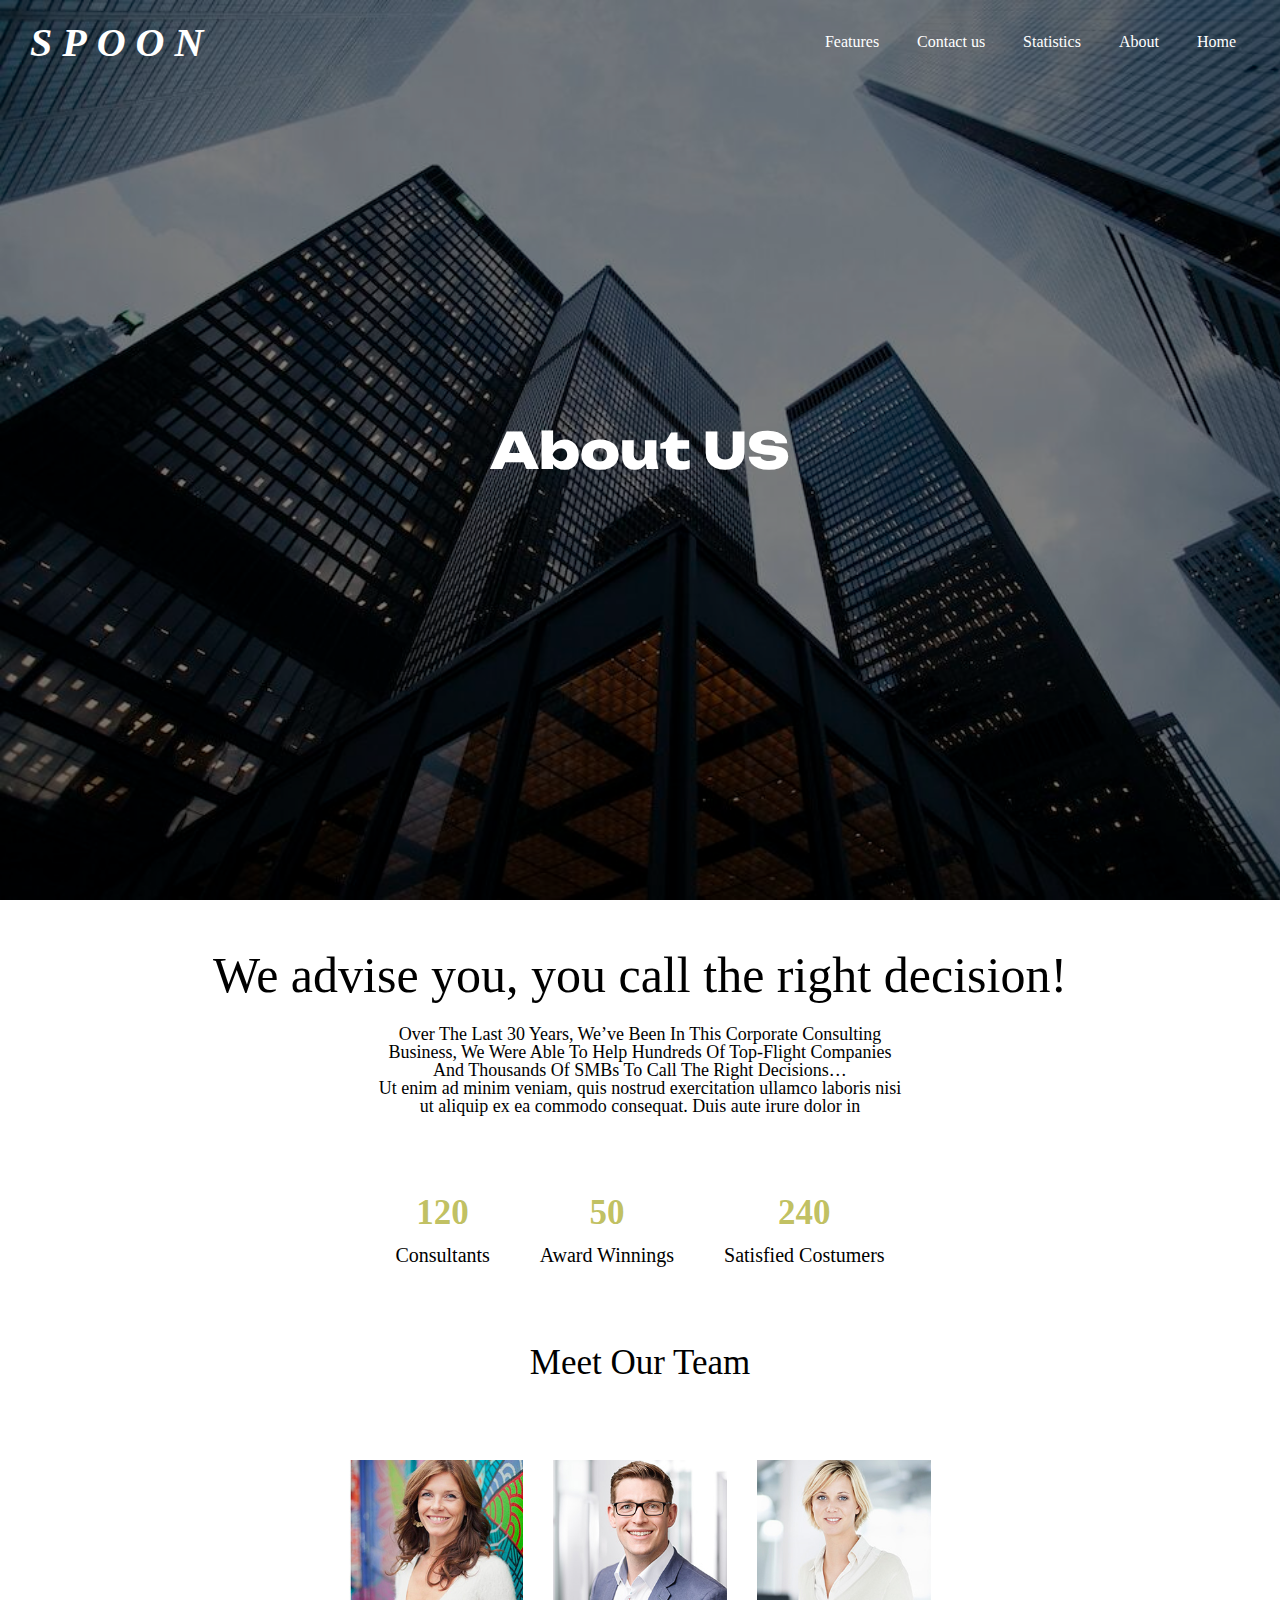
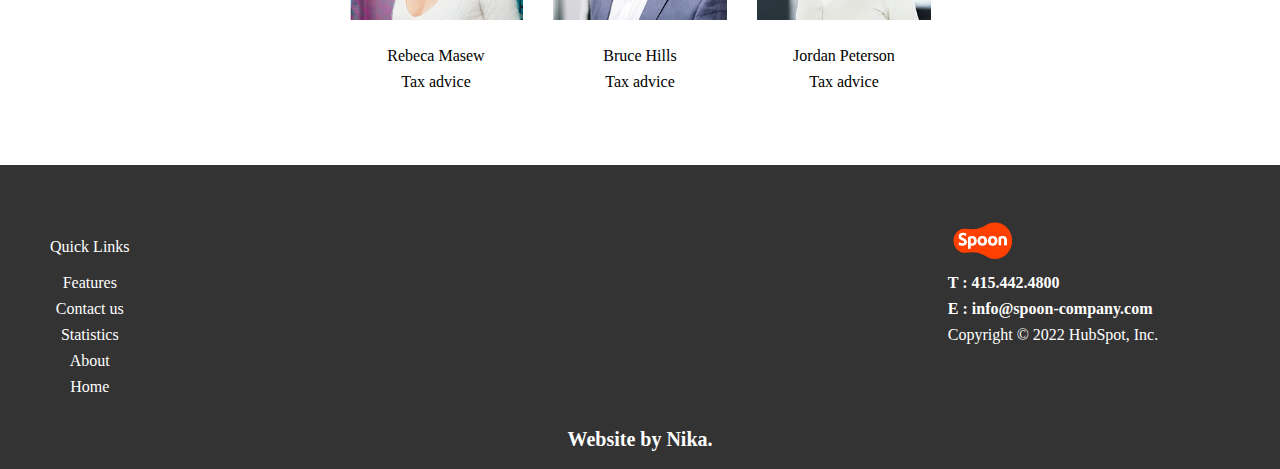
==== commit 9a0bd8fe: "added fb meta tags" ====
--- a/about.html
+++ b/about.html
@@ -14,7 +14,7 @@
     />
     <link rel="stylesheet" href="./css/style.css" />
     <link rel="stylesheet" href="./css/responsive.css" />
-    <title>Document</title>
+    <title>About</title>
   </head>
   <body>
     <header class="header">
--- a/css/style.css
+++ b/css/style.css
@@ -4,6 +4,7 @@
 * Autoprefixer: v10.4.7
 * Browsers: last 4 version
 */
+@import url("https://fonts.googleapis.com/css2?family=Unbounded:wght@700&display=swap");
 
 body {
   scroll-behavior: smooth;
@@ -136,6 +137,7 @@
 }
 
 .main-text {
+  font-family: "Unbounded", cursive;
   width: 100%;
   display: -webkit-box;
   display: -ms-flexbox;
@@ -152,7 +154,7 @@
   z-index: 2;
 }
 .main-text h2 {
-  font-size: 70px;
+  font-size: 50px;
   text-align: center;
   font-weight: 800;
 }
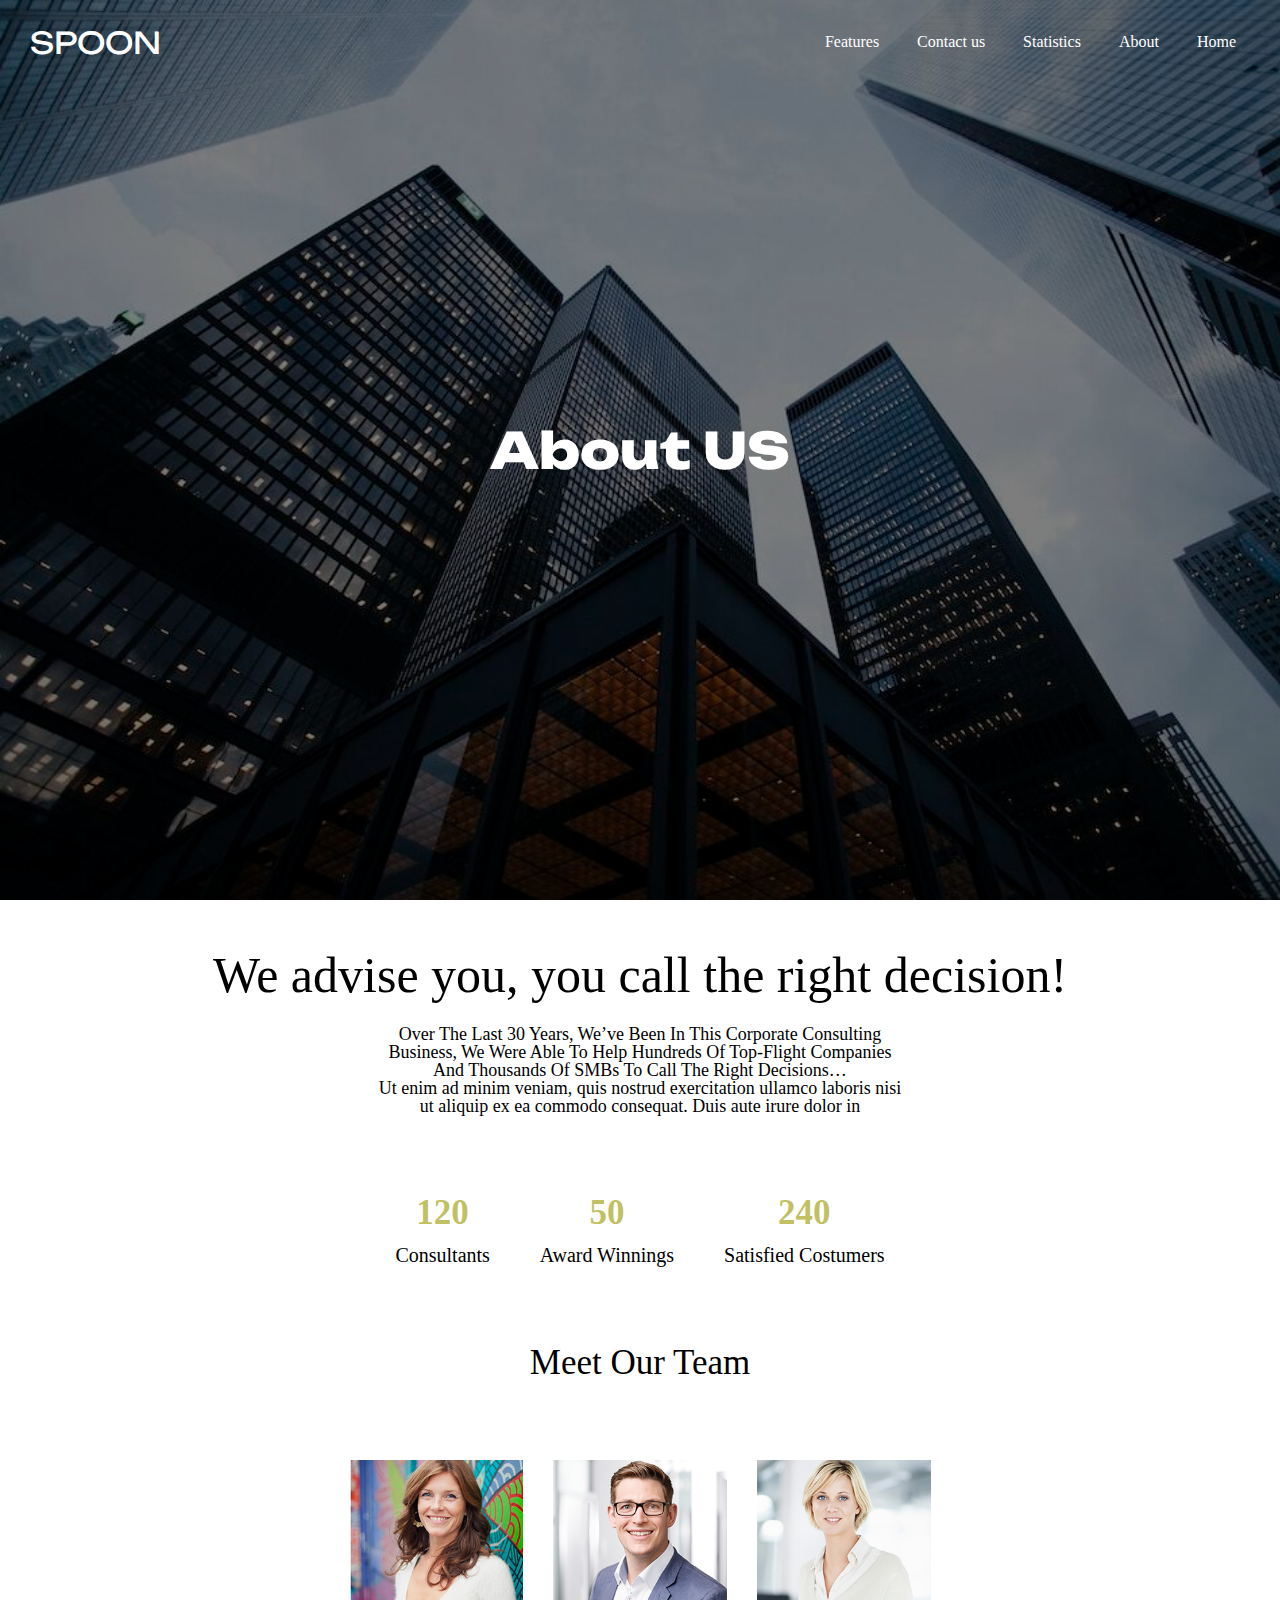
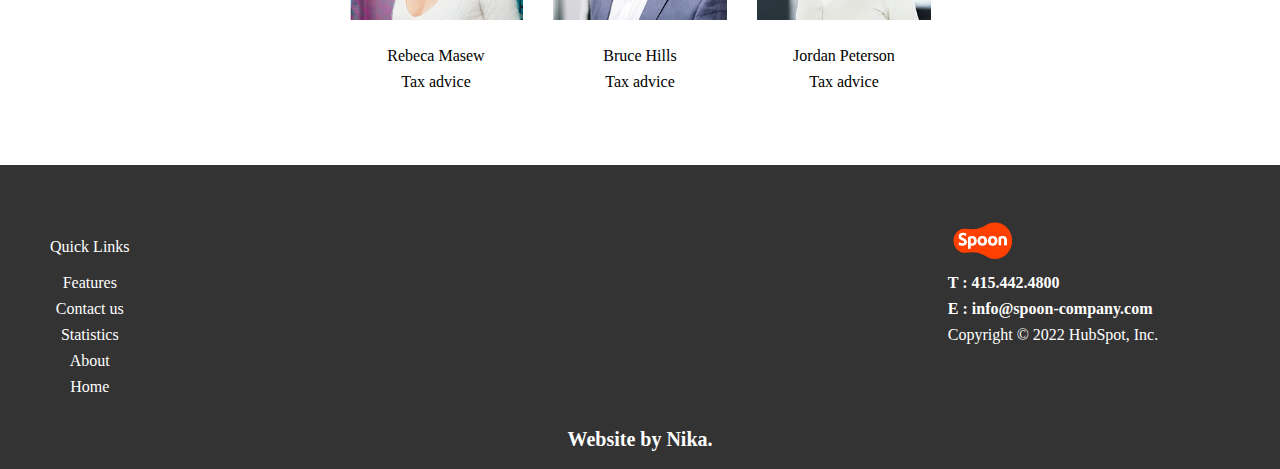
==== commit f1063705: "class fix" ====
--- a/about.html
+++ b/about.html
@@ -21,15 +21,15 @@
       <div class="overlay"></div>
       <nav class="navigation">
         <div class="logo">
-          <a class="spooncolor" href="index.html"><h1>SPOON</h1></a>
+          <a class="spooncolor" href="index.html">SPOON</a>
         </div>
         <div>
           <ul id="nav" class="nav-links">
-            <li class="bb"><a href="index.html#feature">Features</a></li>
-            <li class="bb"><a href="./contactus.html">Contact us</a></li>
-            <li class="bb"><a href="index.html#stats">Statistics</a></li>
-            <li class="bb"><a href="./about.html">About</a></li>
-            <li class="bb"><a href="./index.html">Home</a></li>
+            <li class="nav-li"><a href="index.html#feature">Features</a></li>
+            <li class="nav-li"><a href="./contactus.html">Contact us</a></li>
+            <li class="nav-li"><a href="index.html#stats">Statistics</a></li>
+            <li class="nav-li"><a href="./about.html">About</a></li>
+            <li class="nav-li"><a href="./index.html">Home</a></li>
           </ul>
         </div>
         <i id="menu" class="hamburger fa-solid fa-bars"></i>
--- a/css/style.css
+++ b/css/style.css
@@ -100,7 +100,7 @@
   align-items: center;
 }
 
-.bb {
+.nav-li {
   padding: 14px 14px;
   -webkit-transition: 250ms ease-in-out;
   -o-transition: 250ms ease-in-out;
@@ -109,7 +109,7 @@
   border-bottom: 1px solid transparent;
 }
 
-.bb:hover {
+.nav-li:hover {
   border-bottom: 1px solid white;
 }
 
@@ -172,6 +172,8 @@
 }
 .spooncolor {
   color: #fff;
+  font-family: "Unbounded", cursive;
+  font-size: 30px;
 }
 .main-text div {
   margin-top: 30px;
@@ -235,6 +237,7 @@
 }
 
 .section2-div-industry {
+  font-family: "Unbounded", cursive;
   height: 75px;
   position: relative;
 }
